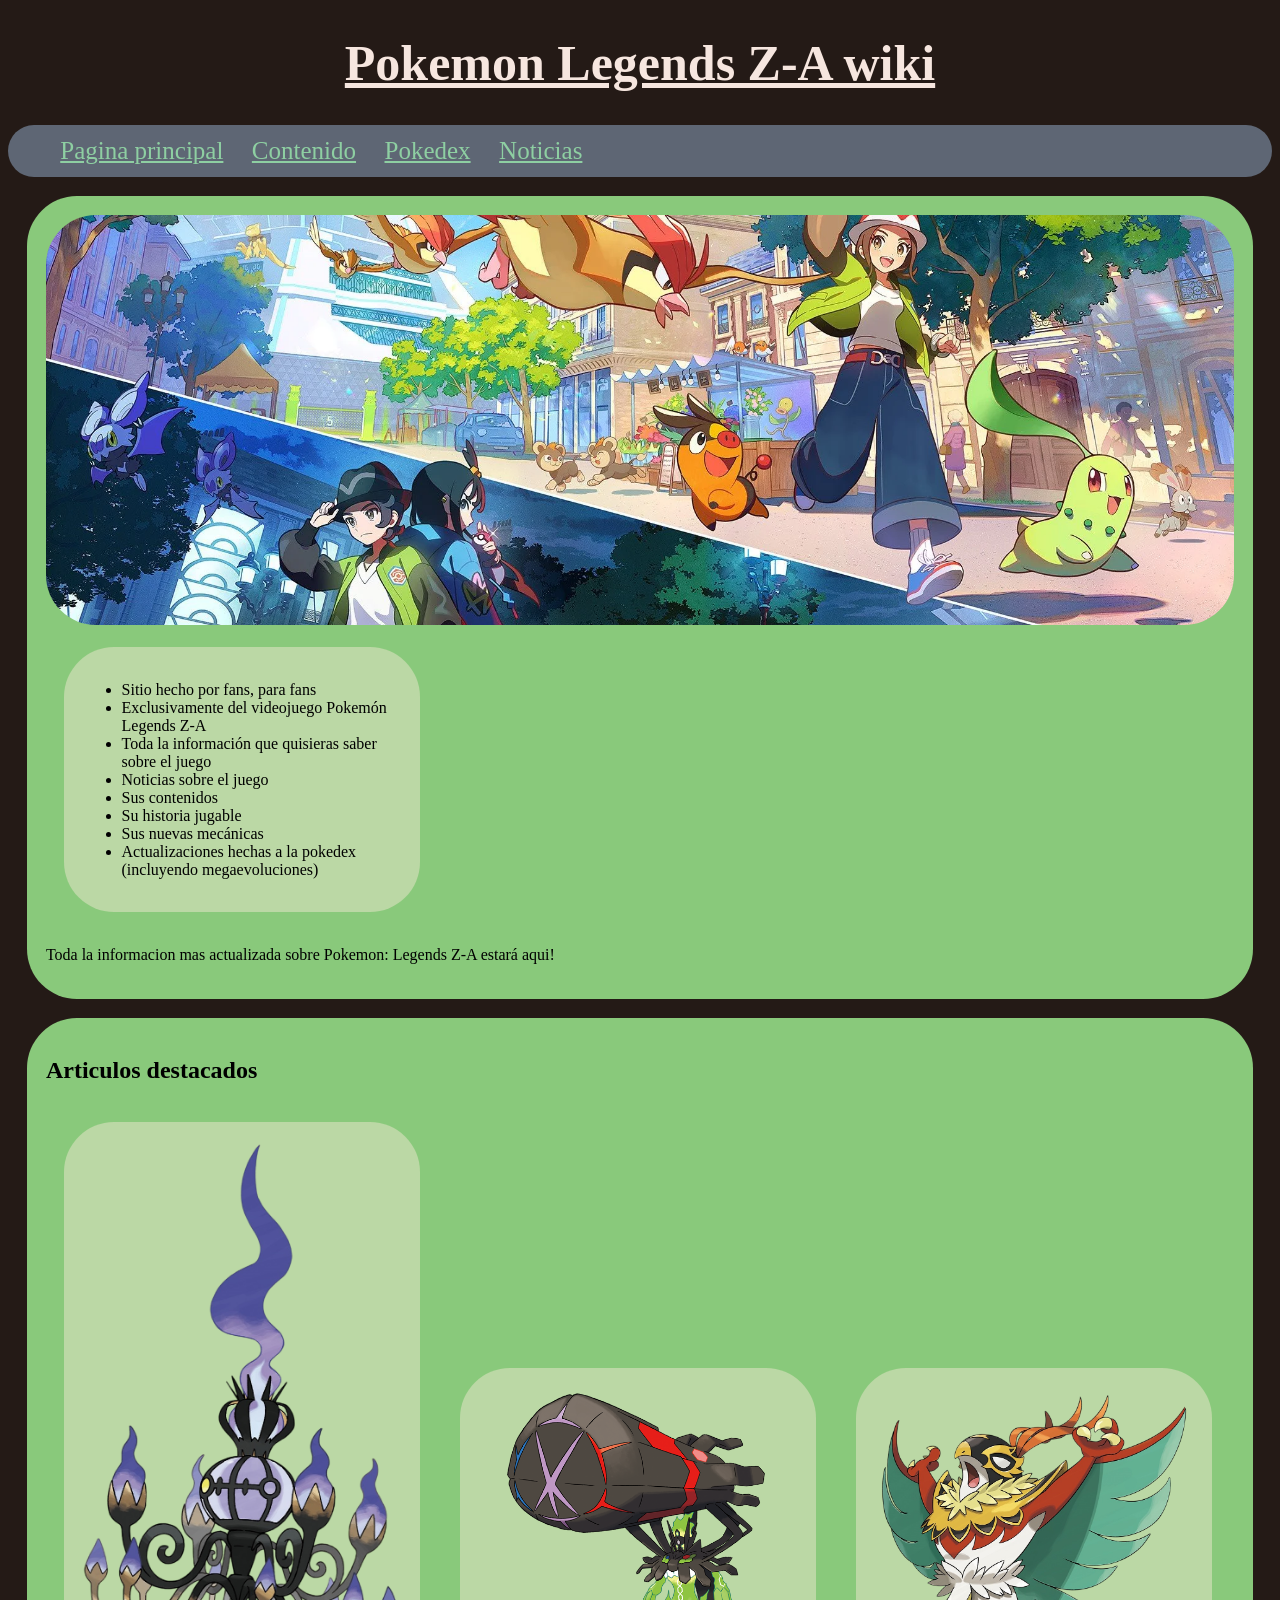
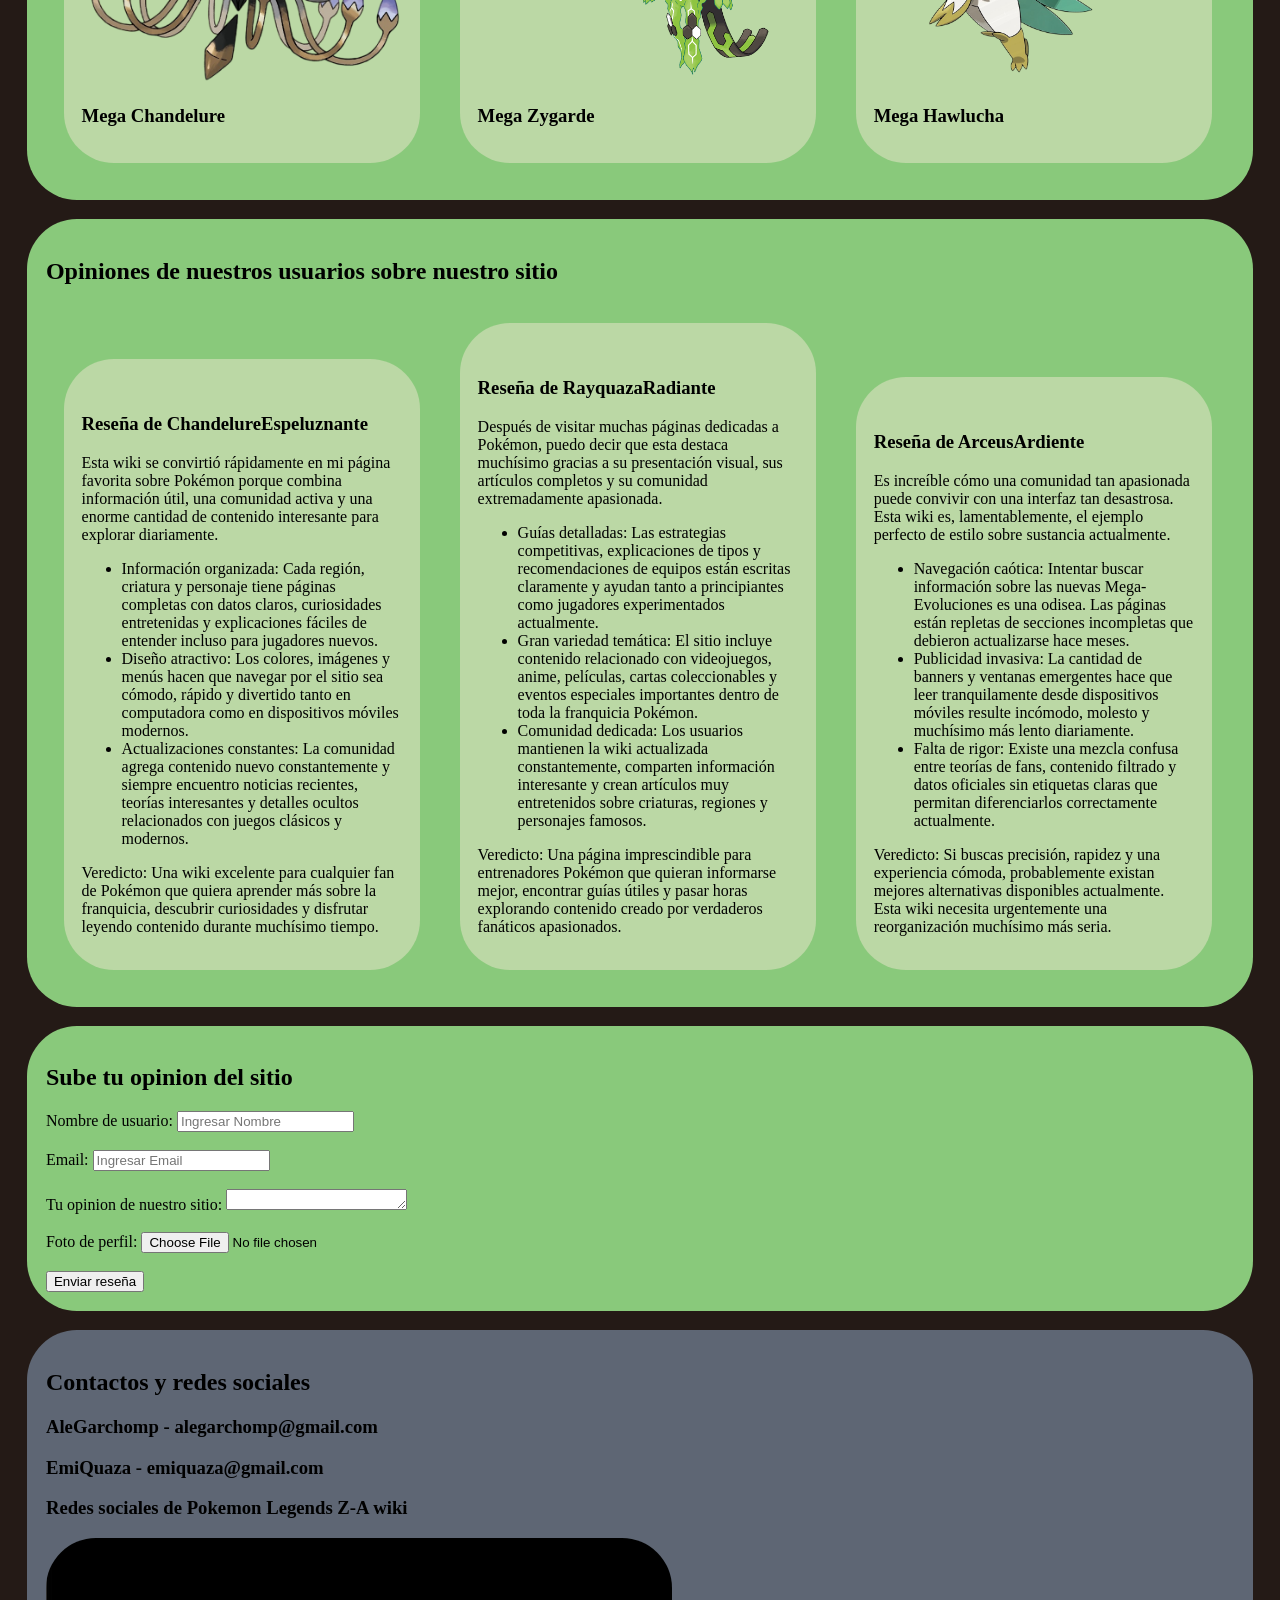
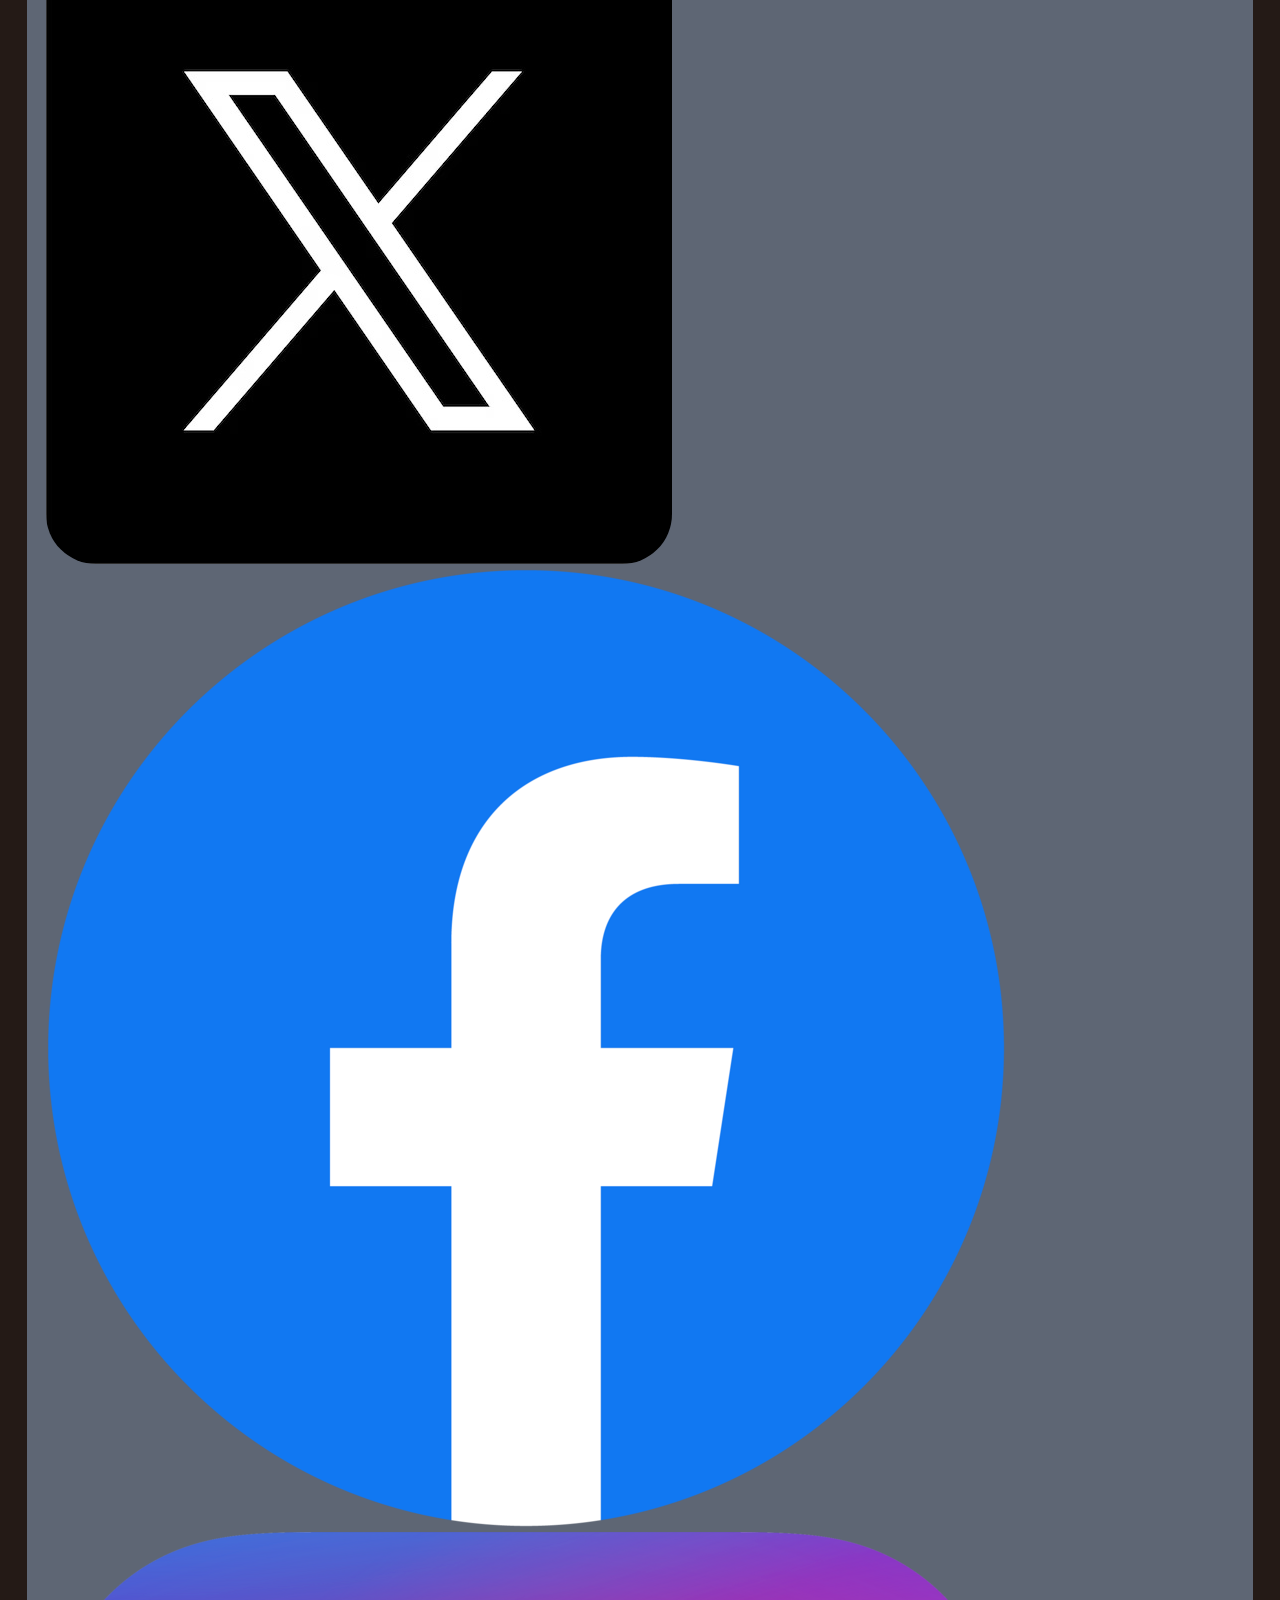
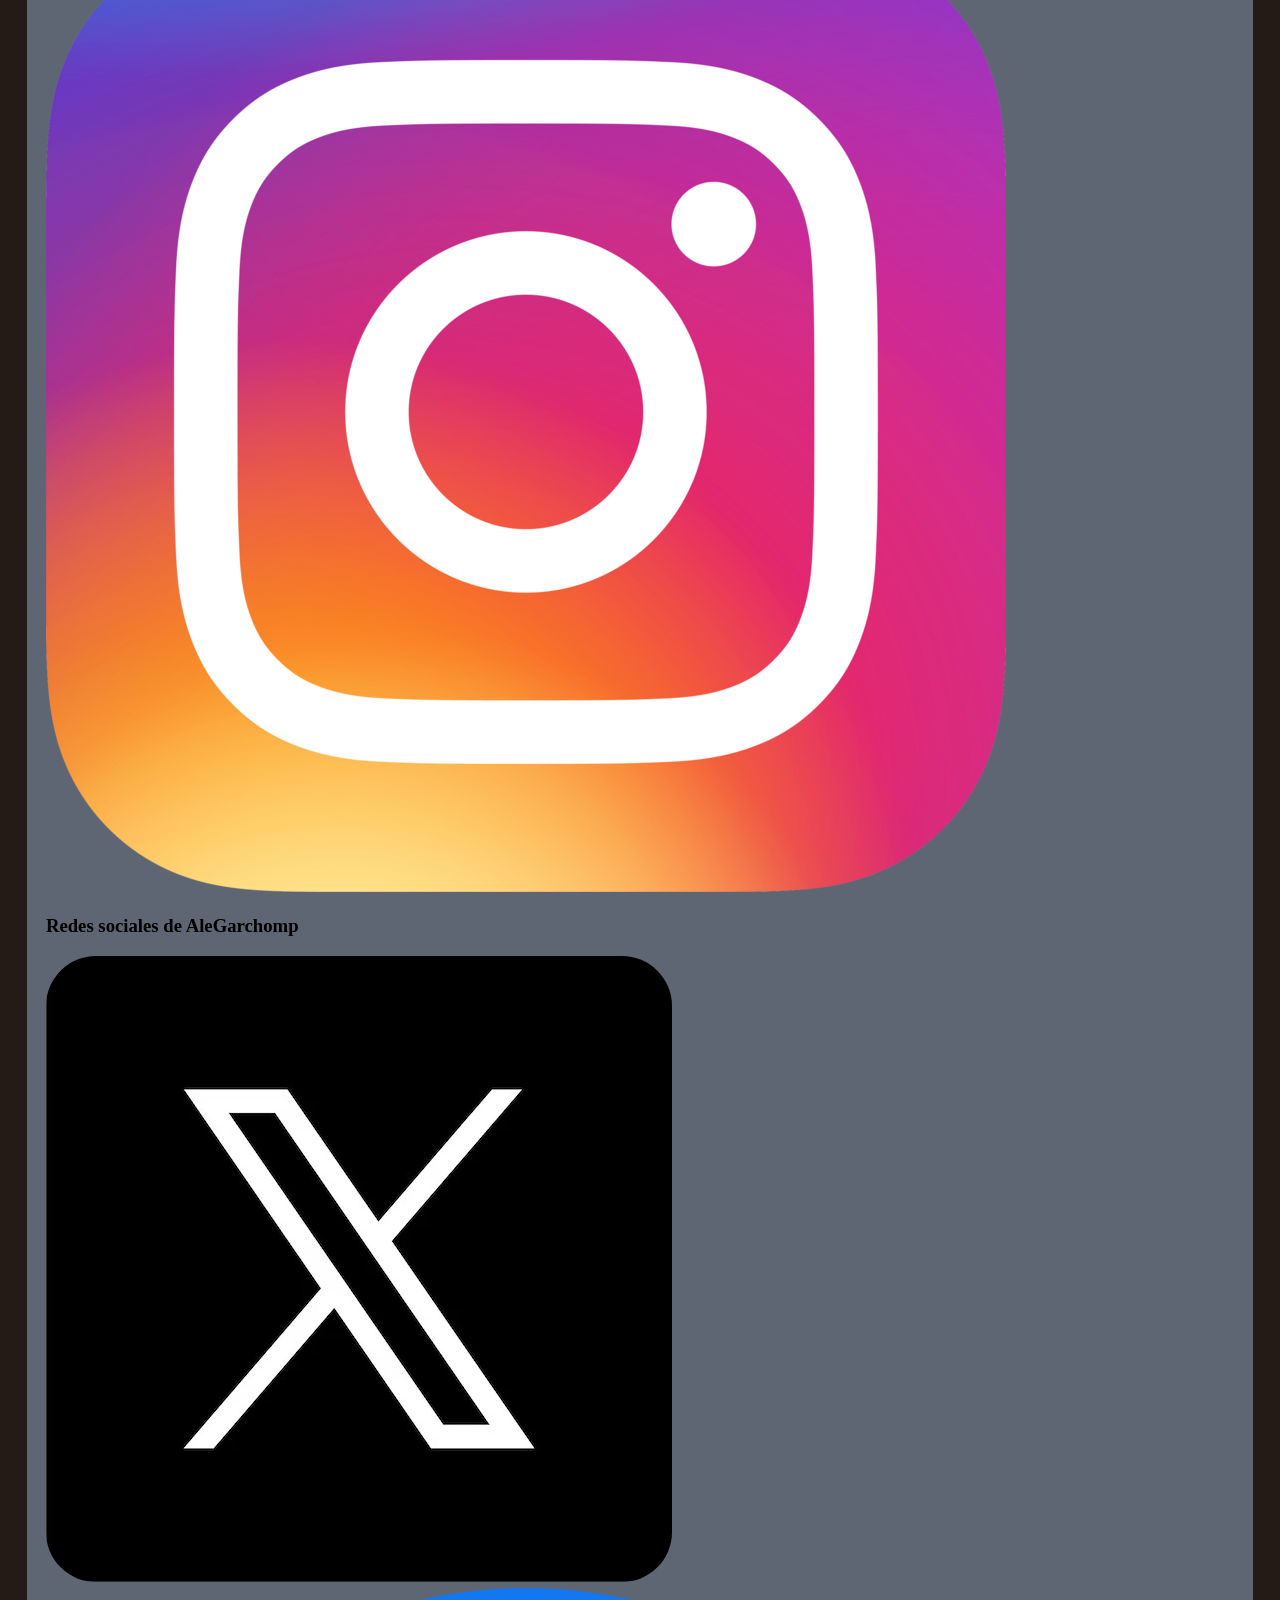
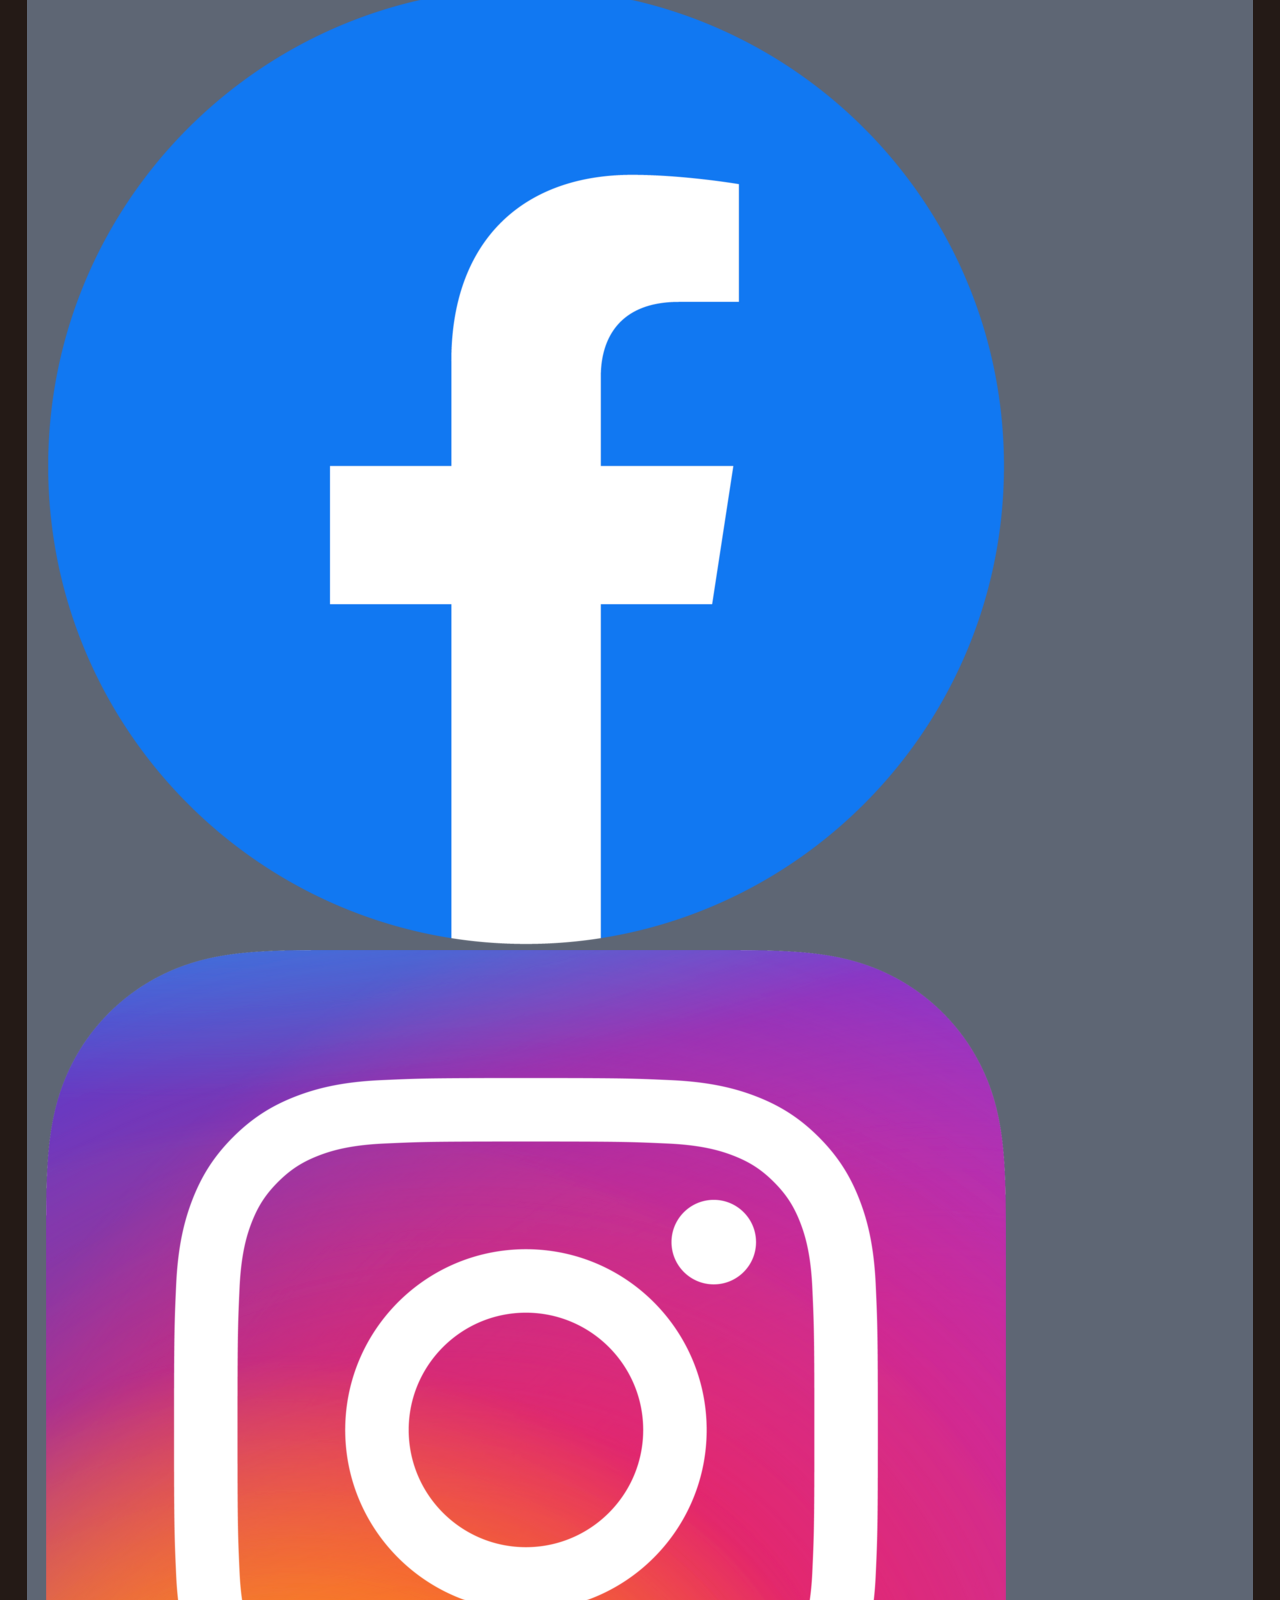
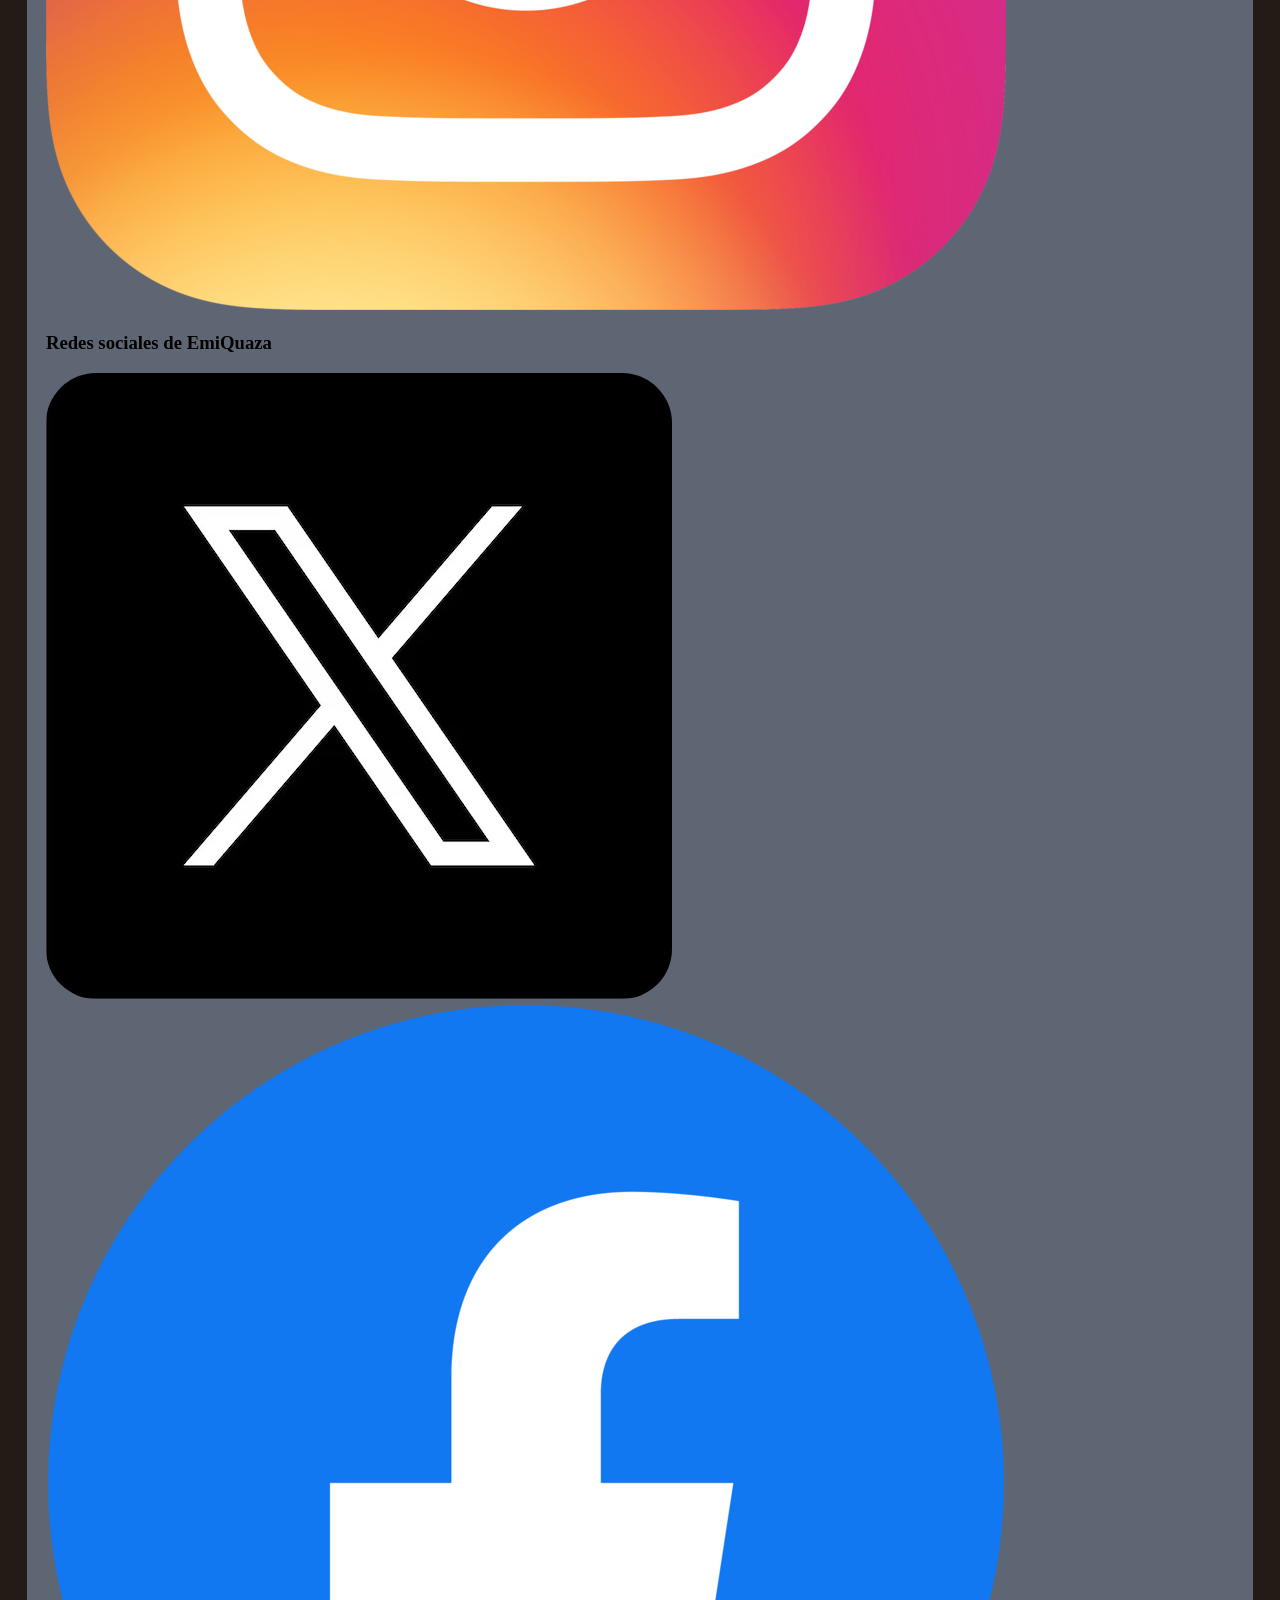
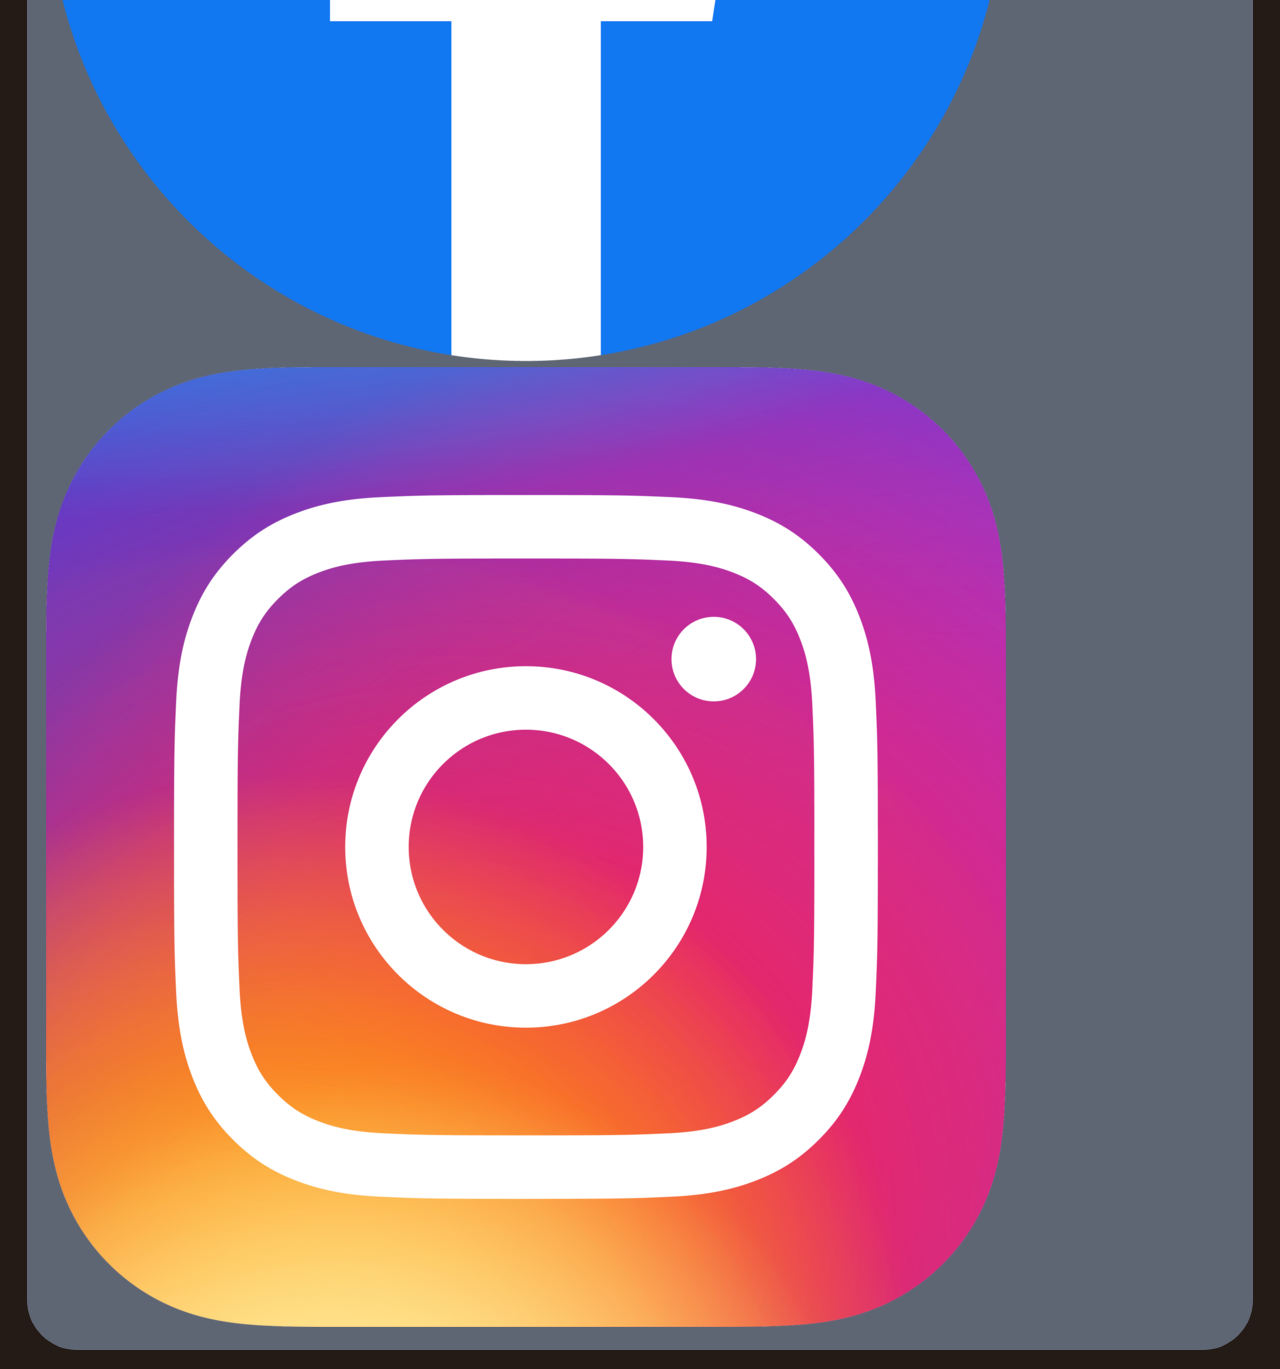
==== index.html @ 875af30a "Update index.html" ====
<!DOCTYPE html>
<html lang="en">
<head>
    <meta charset="UTF-8">
    <meta name="viewport" content="width=device-width, initial-scale=1.0">
    <link rel="stylesheet" href="style.css">
    <title>Pokemon Legends Z-A wiki</title>
</head>
<body>
    <header>
        <h1>Pokemon Legends Z-A wiki</h1>
        <nav>
            <ul>
                <li><a href="index.html">Pagina principal</a></li>
                <li><a href="contenido.html">Contenido</a></li>
                <li><a href="">Pokedex</a></li>
                <li><a href="">Noticias</a></li>
            </ul>
        </nav>
    </header>
    <main>
        <section>
            <img src="Imagenes/Portada.png" alt="Imagen promocional del juego">
            <div>
                <ul>
                    <li>Sitio hecho por fans, para fans</li>
                    <li>Exclusivamente del videojuego Pokemón Legends Z-A</li>
                    <li>Toda la información que quisieras saber sobre el juego</li>
                    <li>Noticias sobre el juego</li>
                    <li>Sus contenidos</li>
                    <li>Su historia jugable</li>
                    <li>Sus nuevas mecánicas</li>
                    <li>Actualizaciones hechas a la pokedex (incluyendo megaevoluciones)</li>
                </ul>
            </div>
            <p>Toda la informacion mas actualizada sobre Pokemon: Legends Z-A estará aqui!</p>
        </section>
        <section>
            <h2>Articulos destacados</h2>
            <div>
                <img src="Imagenes/MegaChandelure.png" alt="Un render oficial de Mega Chandelure">
                <h3>Mega Chandelure</h3>
            </div>
            <div>
                <img src="Imagenes/MegaZygarde.png" alt="Un render oficial de Mega Zygarde">
                <h3>Mega Zygarde</h3>
            </div>
            <div>
                <img src="Imagenes/MegaHawlucha.png" alt="Un render oficial de Mega Hawlucha">
                <h3>Mega Hawlucha</h3>
            </div>
        </section>
        <section>
    <h2>Opiniones de nuestros usuarios sobre nuestro sitio</h2>

    <div class="ReseñaPositiva">
        <img src="" alt="">
        <h3>Reseña de ChandelureEspeluznante</h3>

        <p>Esta wiki se convirtió rápidamente en mi página favorita sobre Pokémon porque combina información útil, una comunidad activa y una enorme cantidad de contenido interesante para explorar diariamente.</p>

        <ul>
            <li>Información organizada: Cada región, criatura y personaje tiene páginas completas con datos claros, curiosidades entretenidas y explicaciones fáciles de entender incluso para jugadores nuevos.</li>

            <li>Diseño atractivo: Los colores, imágenes y menús hacen que navegar por el sitio sea cómodo, rápido y divertido tanto en computadora como en dispositivos móviles modernos.</li>

            <li>Actualizaciones constantes: La comunidad agrega contenido nuevo constantemente y siempre encuentro noticias recientes, teorías interesantes y detalles ocultos relacionados con juegos clásicos y modernos.</li>
        </ul>

        <p>Veredicto: Una wiki excelente para cualquier fan de Pokémon que quiera aprender más sobre la franquicia, descubrir curiosidades y disfrutar leyendo contenido durante muchísimo tiempo.</p>
    </div>

    <div class="ReseñaPositiva">
        <img src="" alt="">
        <h3>Reseña de RayquazaRadiante</h3>

        <p>Después de visitar muchas páginas dedicadas a Pokémon, puedo decir que esta destaca muchísimo gracias a su presentación visual, sus artículos completos y su comunidad extremadamente apasionada.</p>

        <ul>
            <li>Guías detalladas: Las estrategias competitivas, explicaciones de tipos y recomendaciones de equipos están escritas claramente y ayudan tanto a principiantes como jugadores experimentados actualmente.</li>

            <li>Gran variedad temática: El sitio incluye contenido relacionado con videojuegos, anime, películas, cartas coleccionables y eventos especiales importantes dentro de toda la franquicia Pokémon.</li>

            <li>Comunidad dedicada: Los usuarios mantienen la wiki actualizada constantemente, comparten información interesante y crean artículos muy entretenidos sobre criaturas, regiones y personajes famosos.</li>
        </ul>

        <p>Veredicto: Una página imprescindible para entrenadores Pokémon que quieran informarse mejor, encontrar guías útiles y pasar horas explorando contenido creado por verdaderos fanáticos apasionados.</p>
    </div>

    <div class="ReseñaNegativa">
        <img src="" alt="">
        <h3>Reseña de ArceusArdiente</h3>

        <p>Es increíble cómo una comunidad tan apasionada puede convivir con una interfaz tan desastrosa. Esta wiki es, lamentablemente, el ejemplo perfecto de estilo sobre sustancia actualmente.</p>

        <ul>
            <li>Navegación caótica: Intentar buscar información sobre las nuevas Mega-Evoluciones es una odisea. Las páginas están repletas de secciones incompletas que debieron actualizarse hace meses.</li>

            <li>Publicidad invasiva: La cantidad de banners y ventanas emergentes hace que leer tranquilamente desde dispositivos móviles resulte incómodo, molesto y muchísimo más lento diariamente.</li>

            <li>Falta de rigor: Existe una mezcla confusa entre teorías de fans, contenido filtrado y datos oficiales sin etiquetas claras que permitan diferenciarlos correctamente actualmente.</li>
        </ul>

        <p>Veredicto: Si buscas precisión, rapidez y una experiencia cómoda, probablemente existan mejores alternativas disponibles actualmente. Esta wiki necesita urgentemente una reorganización muchísimo más seria.</p>
    </div>
</section>
        </section>
        <section>
            <h2>Sube tu opinion del sitio</h2>
            <form method="post" action="index.html">
            Nombre de usuario: <input type="text" name="nombreusuario" placeholder="Ingresar Nombre"/>
            <br>
            <br>
            Email: <input type="text" name="email" placeholder="Ingresar Email"/>
            <br>
            <br>
            Tu opinion de nuestro sitio: 
            <textarea name="descripcion" rows="1" cols="20"></textarea>
            <br>
            <br>
            Foto de perfil: <input type="file" name="myFile">
            <br>
            <br>
            <input type="submit" value="Enviar reseña">
            </form>
        </section>
    </main>
    <footer>
        <h2>Contactos y redes sociales</h2>
        <h3>AleGarchomp - alegarchomp@gmail.com</h3>
        <h3>EmiQuaza - emiquaza@gmail.com</h3>

        <h3>Redes sociales de Pokemon Legends Z-A wiki</h3>
        <a href=""><img src="Imagenes/X.jpg"></a>
        <a href=""><img src="Imagenes/Facebook.png"></a>
        <a href=""><img src="Imagenes/Instagram.png"></a>
        <h3>Redes sociales de AleGarchomp</h3>
        <a href=""><img src="Imagenes/X.jpg"></a>
        <a href=""><img src="Imagenes/Facebook.png"></a>
        <a href=""><img src="Imagenes/Instagram.png"></a>
        <h3>Redes sociales de EmiQuaza</h3>
        <a href=""><img src="Imagenes/X.jpg"></a>
        <a href=""><img src="Imagenes/Facebook.png"></a>
        <a href=""><img src="Imagenes/Instagram.png"></a>
    </footer>
</body>
</html>
---- style.css ----
body
{
    background-color: #241a16;
}
section
{
    background-color: #89c97b;
    border-radius: 50px;
    margin: 1.5%;
    padding: 1.5%;
    clear:both;
}
img
{
    border-radius: 50px;
}
main section img
{
    width: 100%;
}
main section div
{
    background-color: #bbd8a5;
    border-radius: 50px;
    margin: 1.5%;
    padding: 1.5%;
    display: inline-block;
    width:27%;
}

h1
{
    color: #f6e6df;
    font-size: 50px;
    text-align: center;
    text-decoration: underline;
}
header nav ul li
{
    display: inline-block;
    margin: 1%;
}
header nav
{
    background-color: #5e6674;
    border-radius: 50px;
}
header nav ul li a
{
    color: #8ecfa2;
    font-size: 25px;
}
.ReseñaNegativa
{
    height:20%;
}
footer
{
    background-color: #5e6674;
    border-radius: 50px;
    margin: 1.5%;
    padding: 1.5%;
}
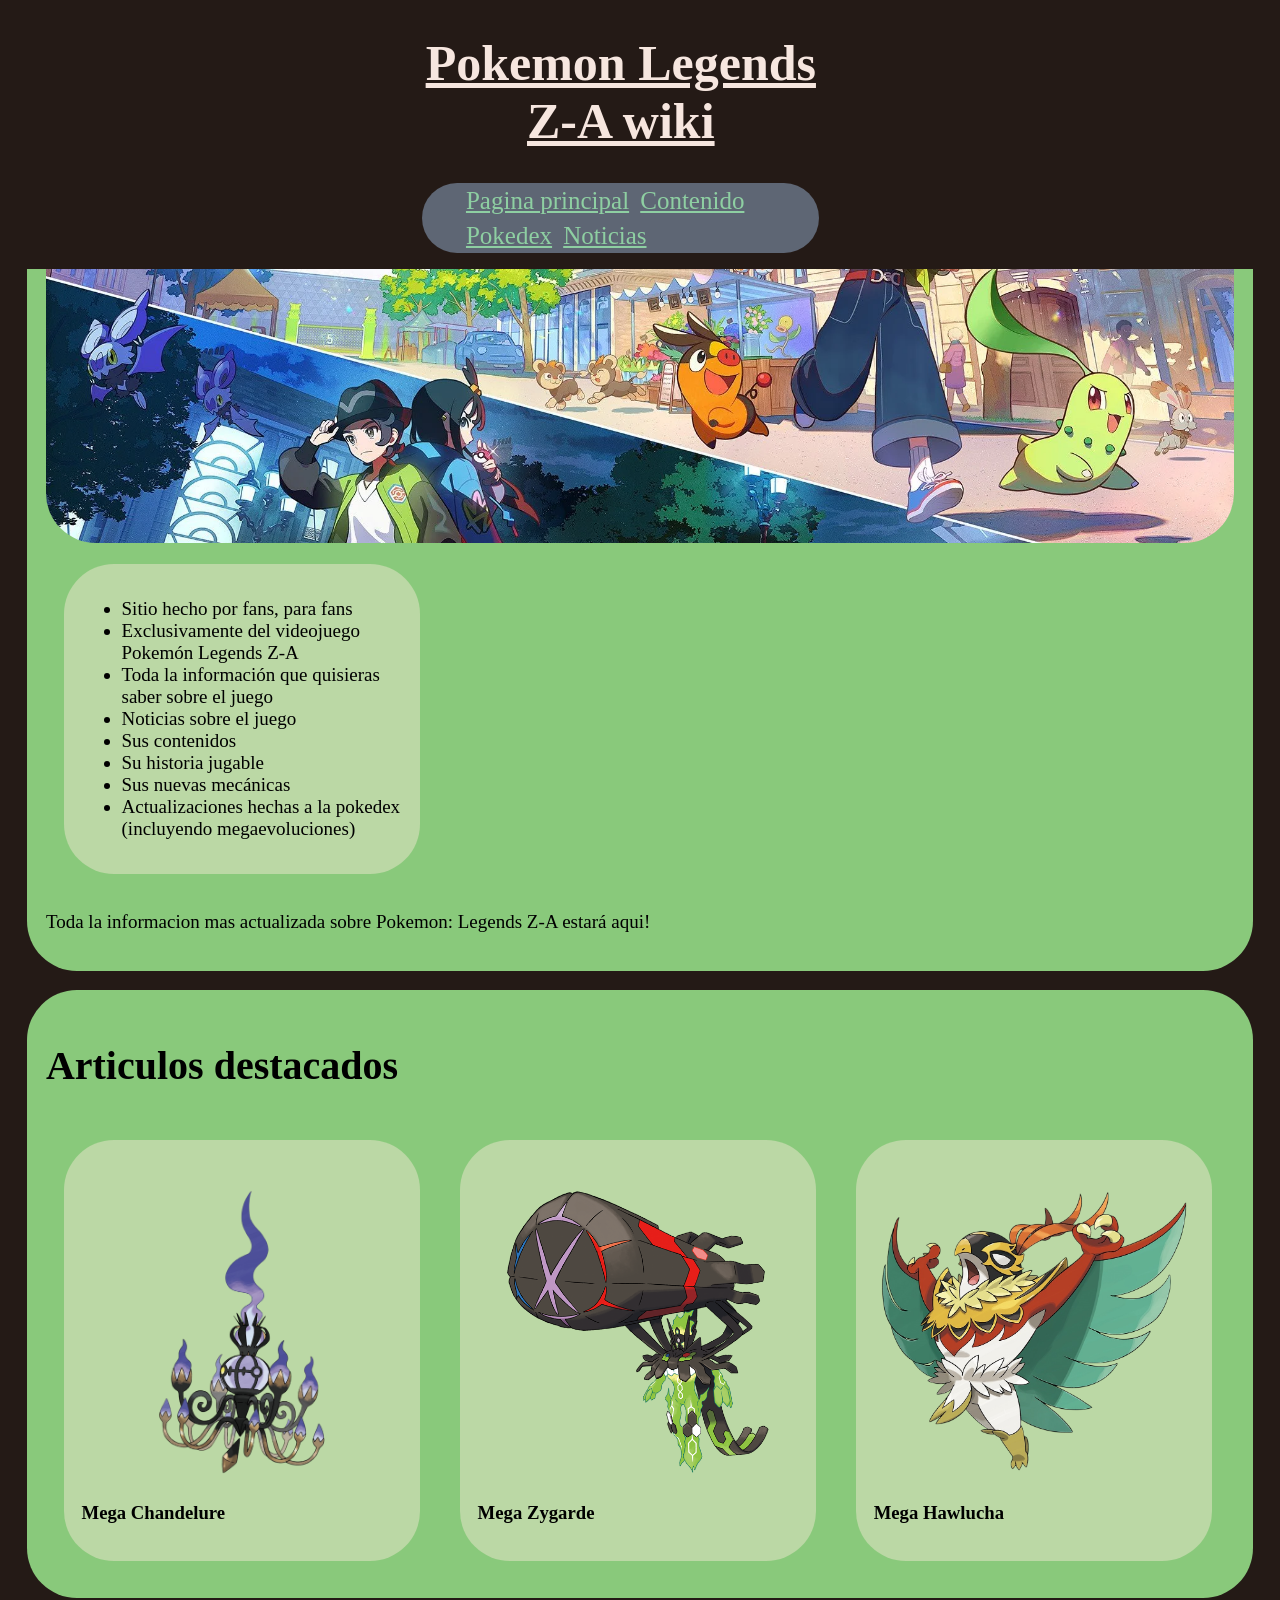
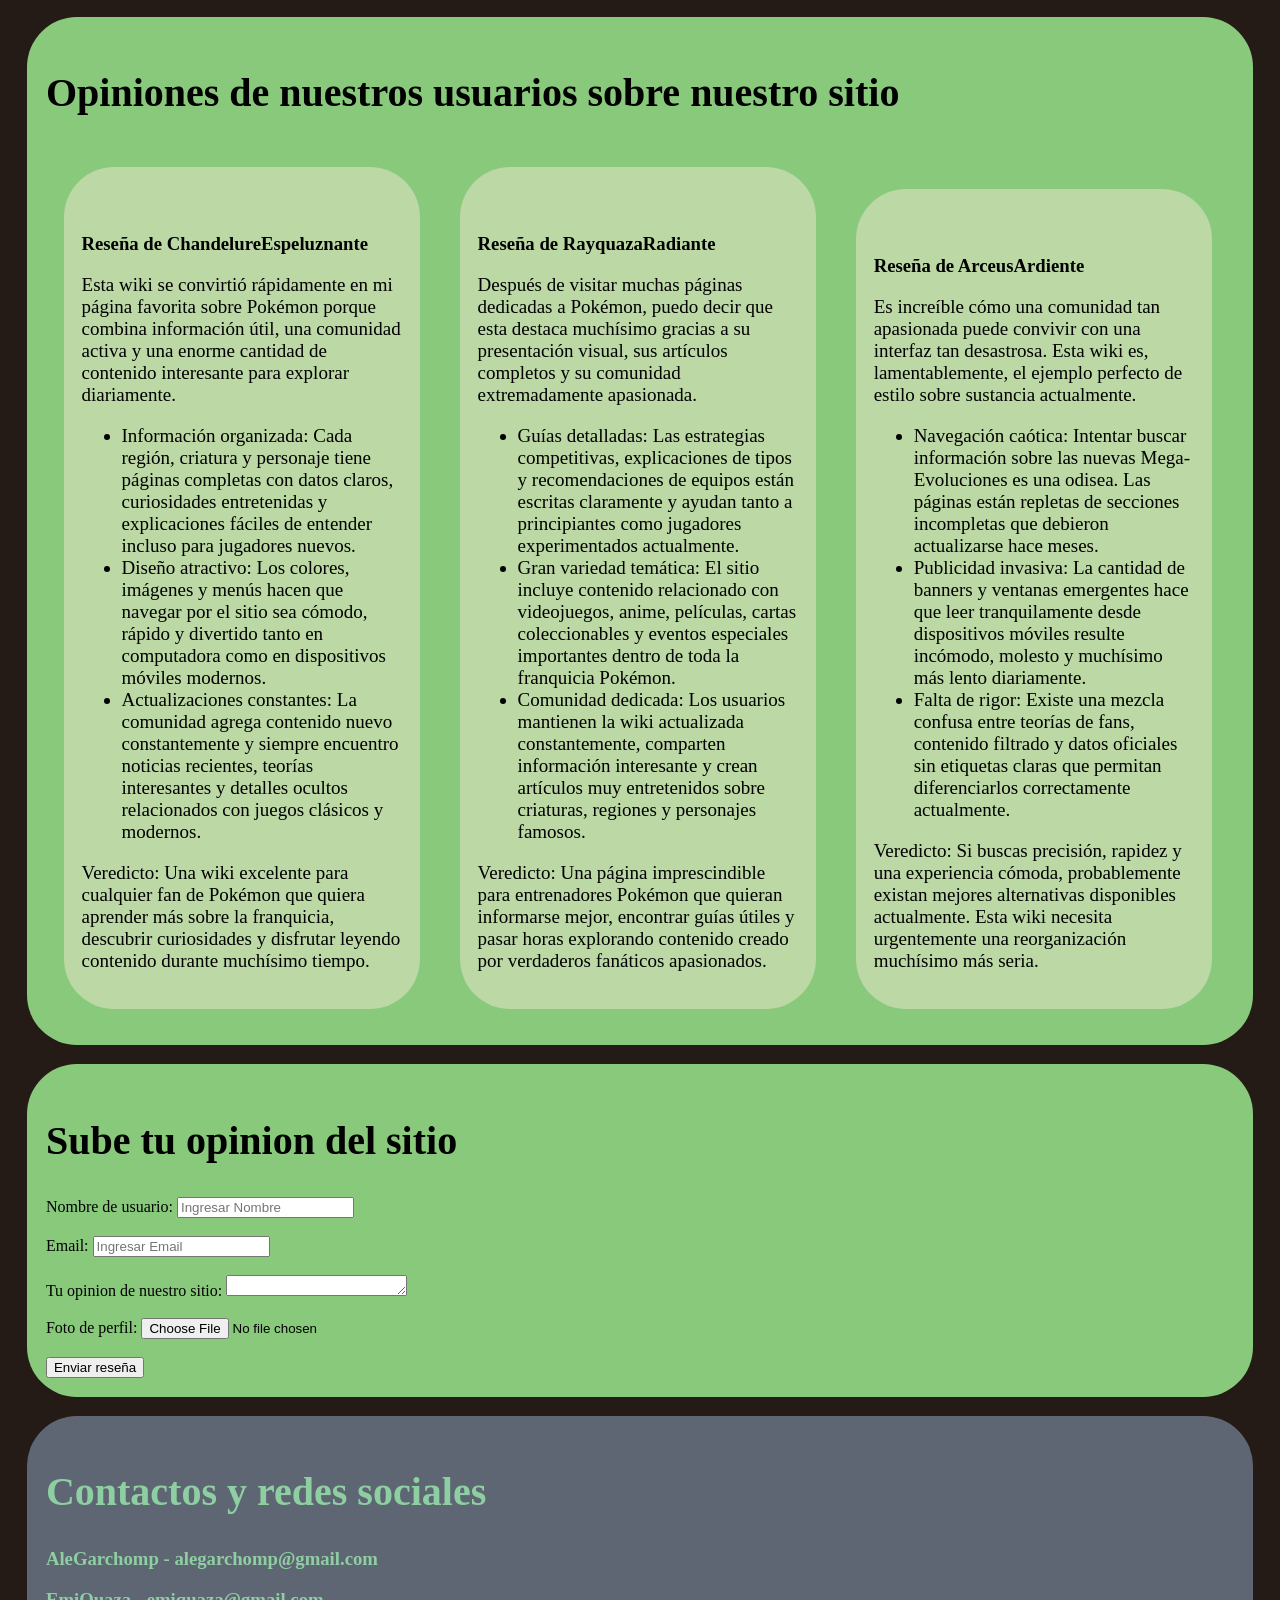
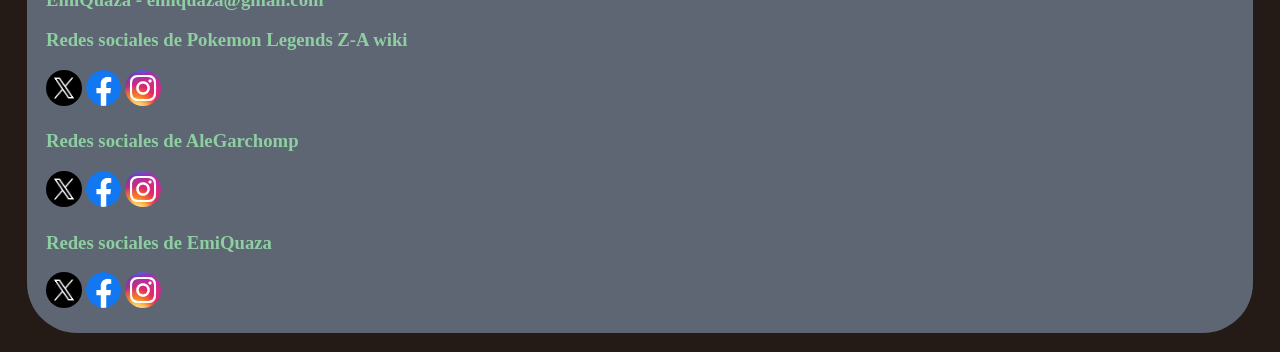
==== commit 3ed0ad3a: "Update Pokedex link in navigation" ====
--- a/index.html
+++ b/index.html
@@ -13,7 +13,7 @@
             <ul>
                 <li><a href="index.html">Pagina principal</a></li>
                 <li><a href="contenido.html">Contenido</a></li>
-                <li><a href="">Pokedex</a></li>
+                <li><a href="pokedex.html">Pokedex</a></li>
                 <li><a href="">Noticias</a></li>
             </ul>
         </nav>
--- a/style.css
+++ b/style.css
@@ -35,6 +35,12 @@
     text-align: center;
     text-decoration: underline;
 }
+h2
+{
+    color: #000000;
+    font-size: 40px;
+    text-decoration: none;
+}
 header nav ul li
 {
     display: inline-block;
@@ -48,7 +54,18 @@
 header nav ul li a
 {
     color: #8ecfa2;
+}
+a
+{
     font-size: 25px;
+}
+li
+{
+    font-size: 19px;
+}
+p
+{
+    font-size: 19px;
 }
 .ReseñaNegativa
 {
@@ -61,3 +78,46 @@
     margin: 1.5%;
     padding: 1.5%;
 }
+footer img
+{
+    width:3%;
+    border-radius: 100px;
+}
+main section img
+{
+    width: 100%;
+    padding-top: 8%;
+}
+main section div
+{
+    background-color: #bbd8a5;
+    border-radius: 50px;
+    margin: 1.5%;
+    padding: 1.5%;
+    display: inline-block;
+    width:27%;
+}
+header{
+    position: fixed;
+    top: 0;
+    left: 0;
+    background-color: #241a16;
+    padding-right: 36%;
+    padding-left: 33%;
+}
+footer h2
+{
+    color: #8ecfa2;
+}
+footer h3
+{
+    color: #8ecfa2;
+}
+.Mecanicas
+{
+    clear:none;
+}
+.Mecanicas div
+{
+    width:50%;
+}
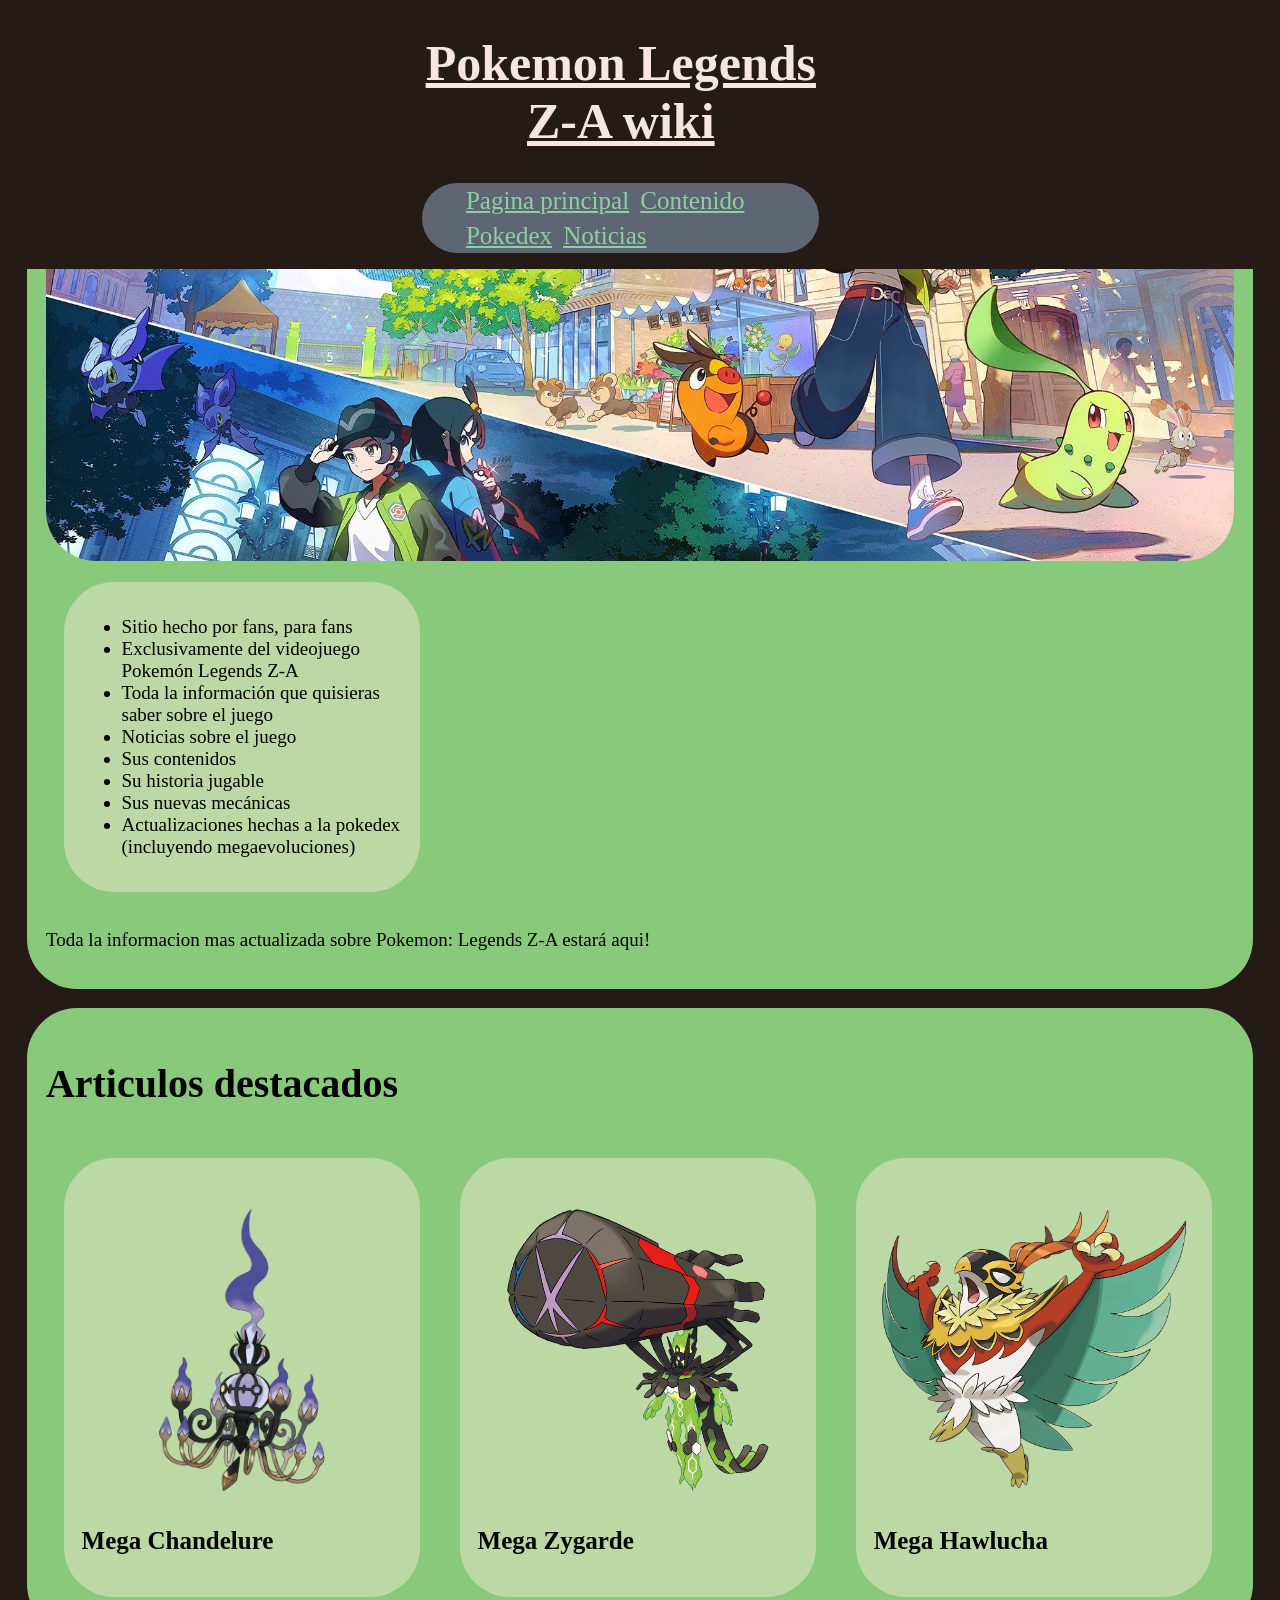
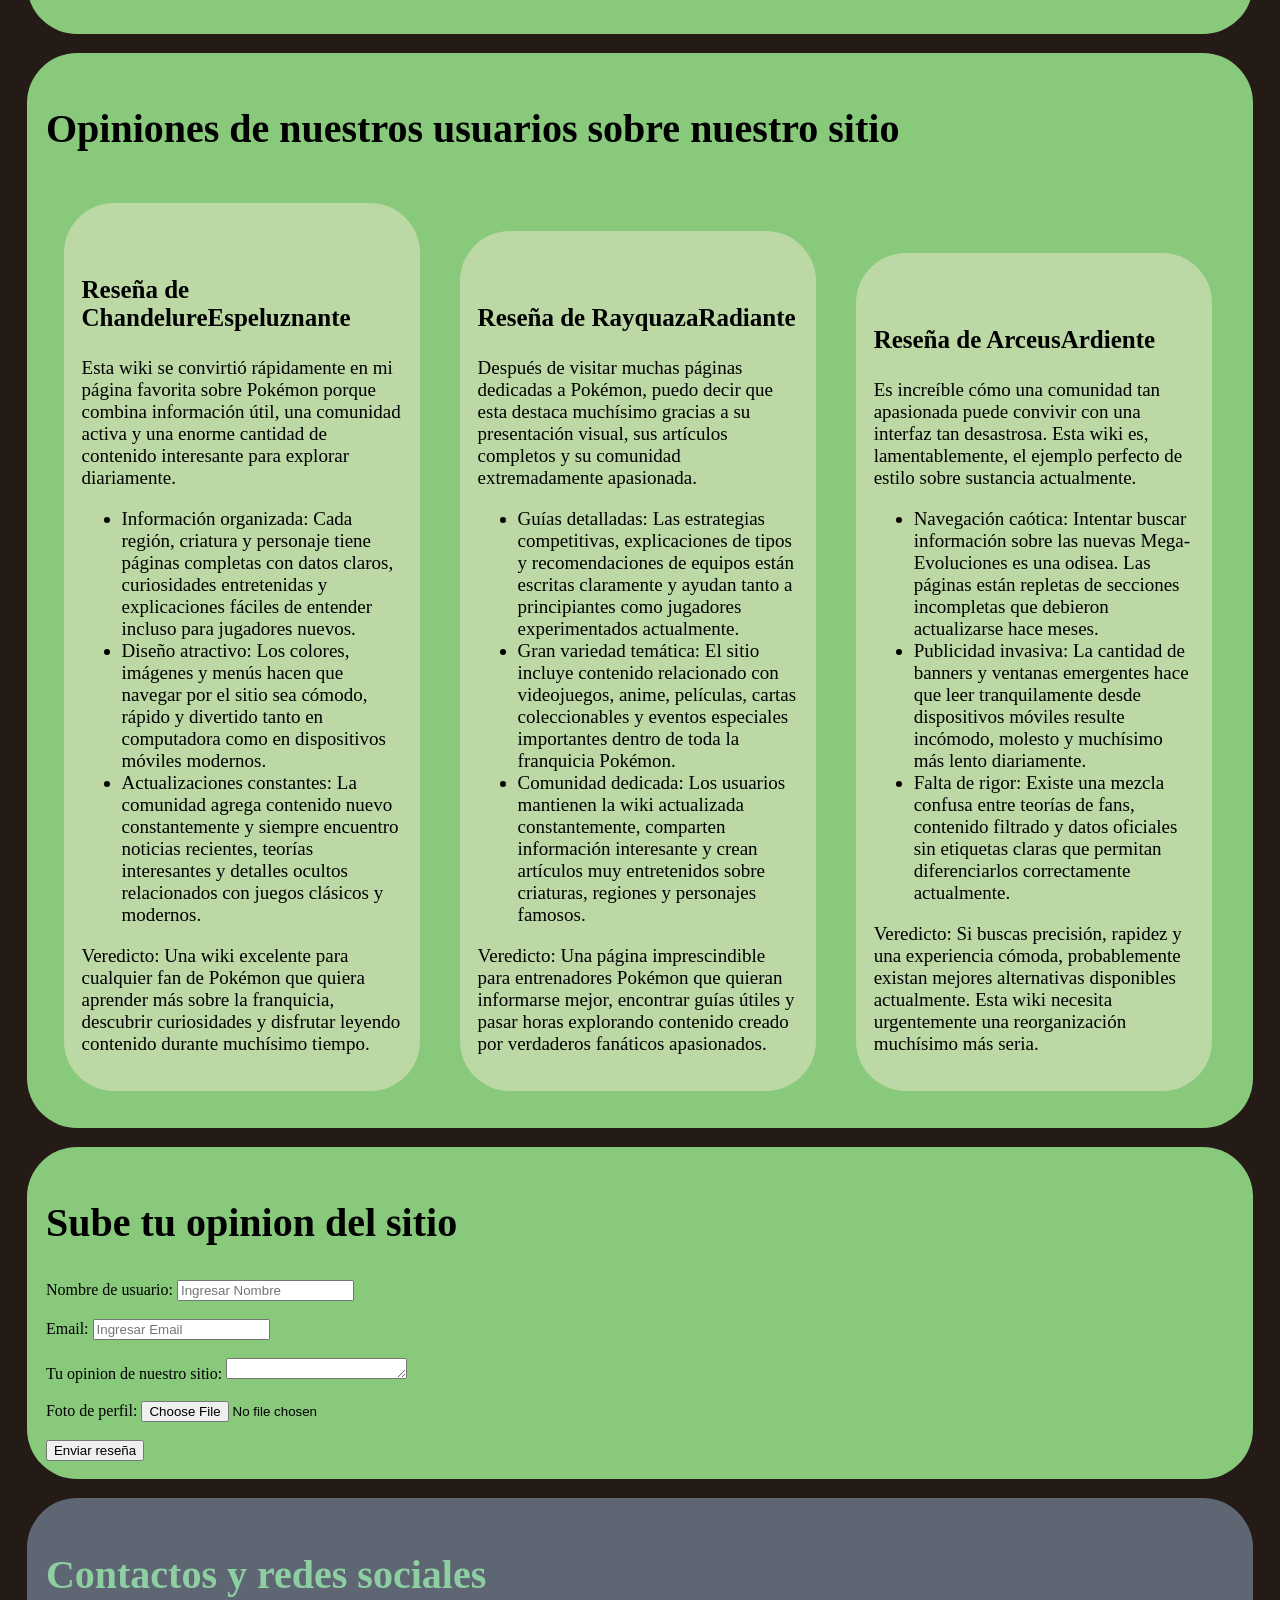
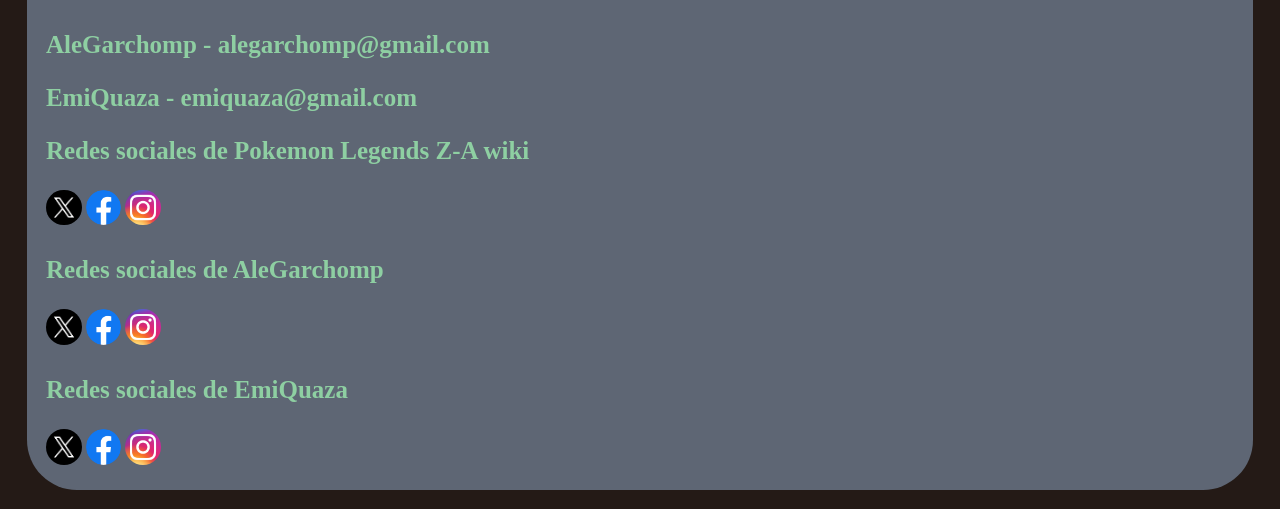
==== commit c52de3ea: "Add line break before promotional image" ====
--- a/index.html
+++ b/index.html
@@ -20,6 +20,7 @@
     </header>
     <main>
         <section>
+            <br>
             <img src="Imagenes/Portada.png" alt="Imagen promocional del juego">
             <div>
                 <ul>
--- a/style.css
+++ b/style.css
@@ -27,7 +27,6 @@
     display: inline-block;
     width:27%;
 }
-
 h1
 {
     color: #f6e6df;
@@ -39,6 +38,12 @@
 {
     color: #000000;
     font-size: 40px;
+    text-decoration: none;
+}
+h3
+{
+    color: #000000;
+    font-size: 25px;
     text-decoration: none;
 }
 header nav ul li
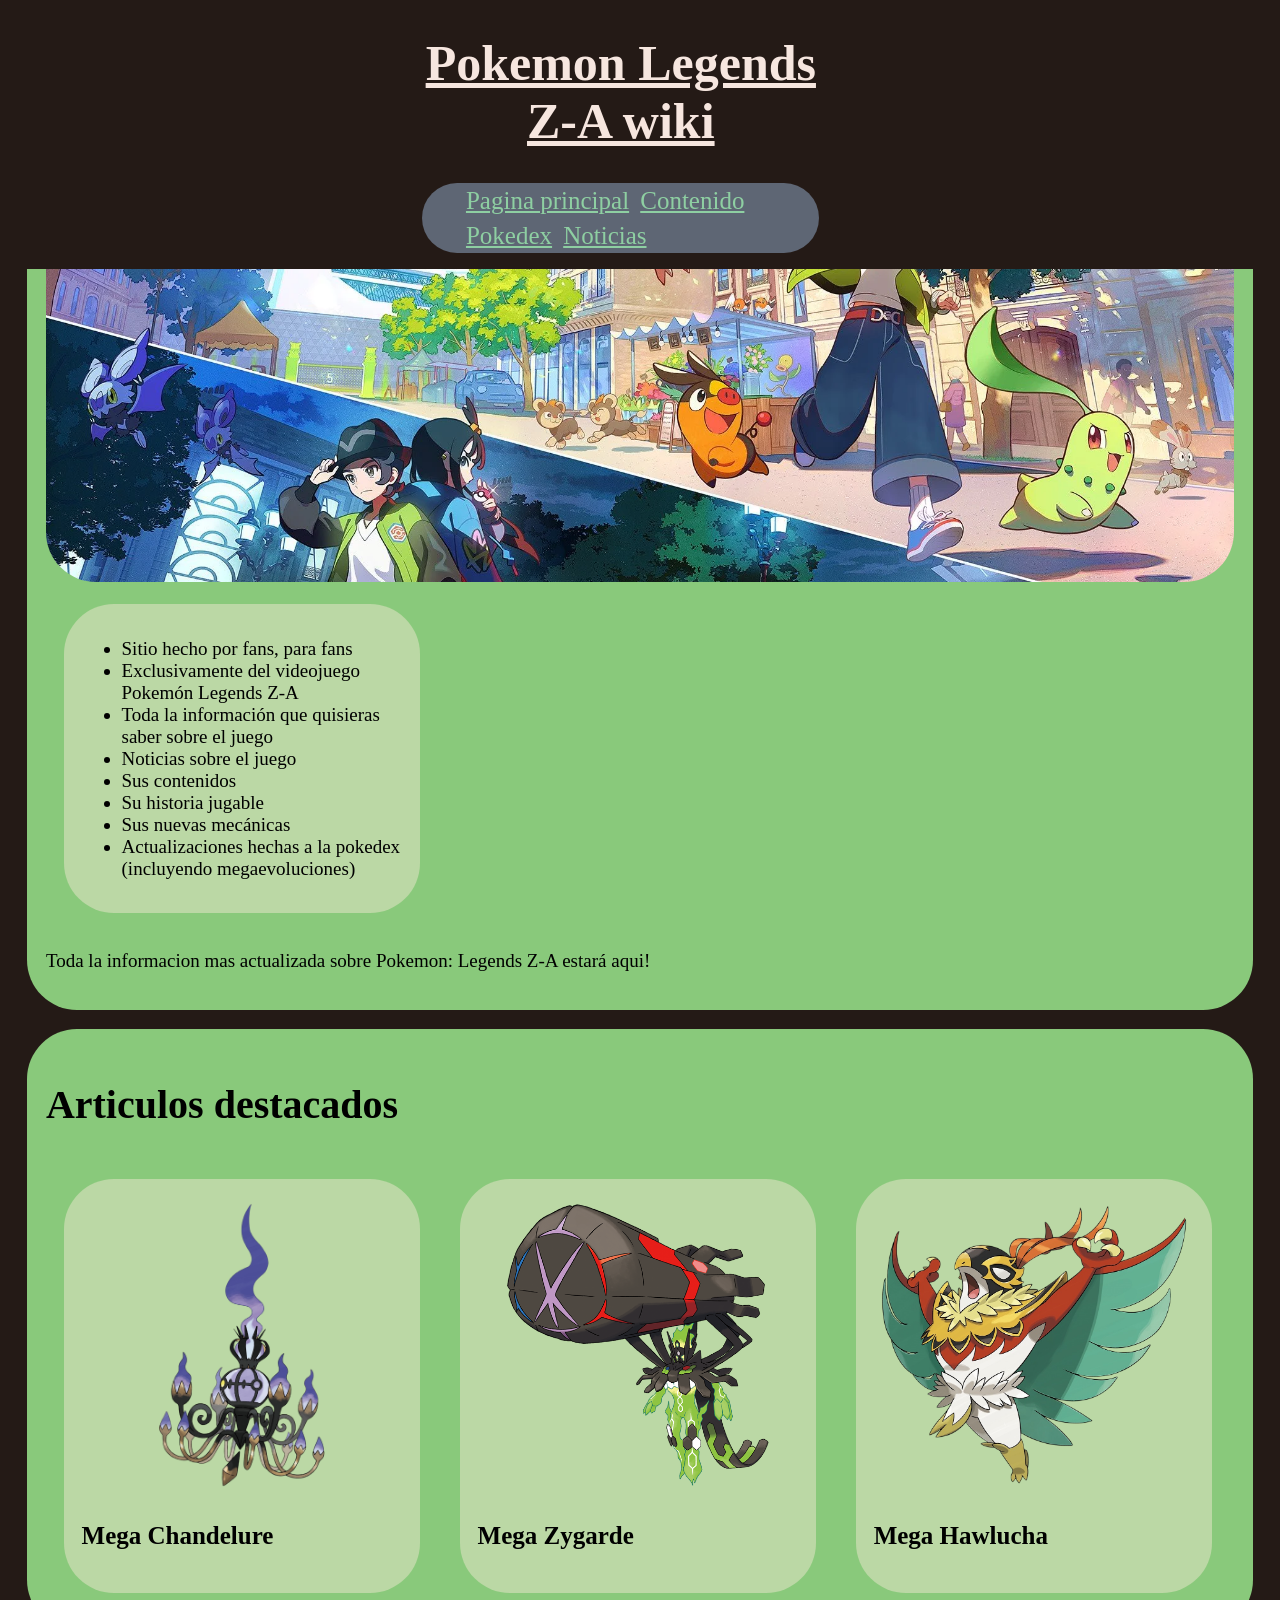
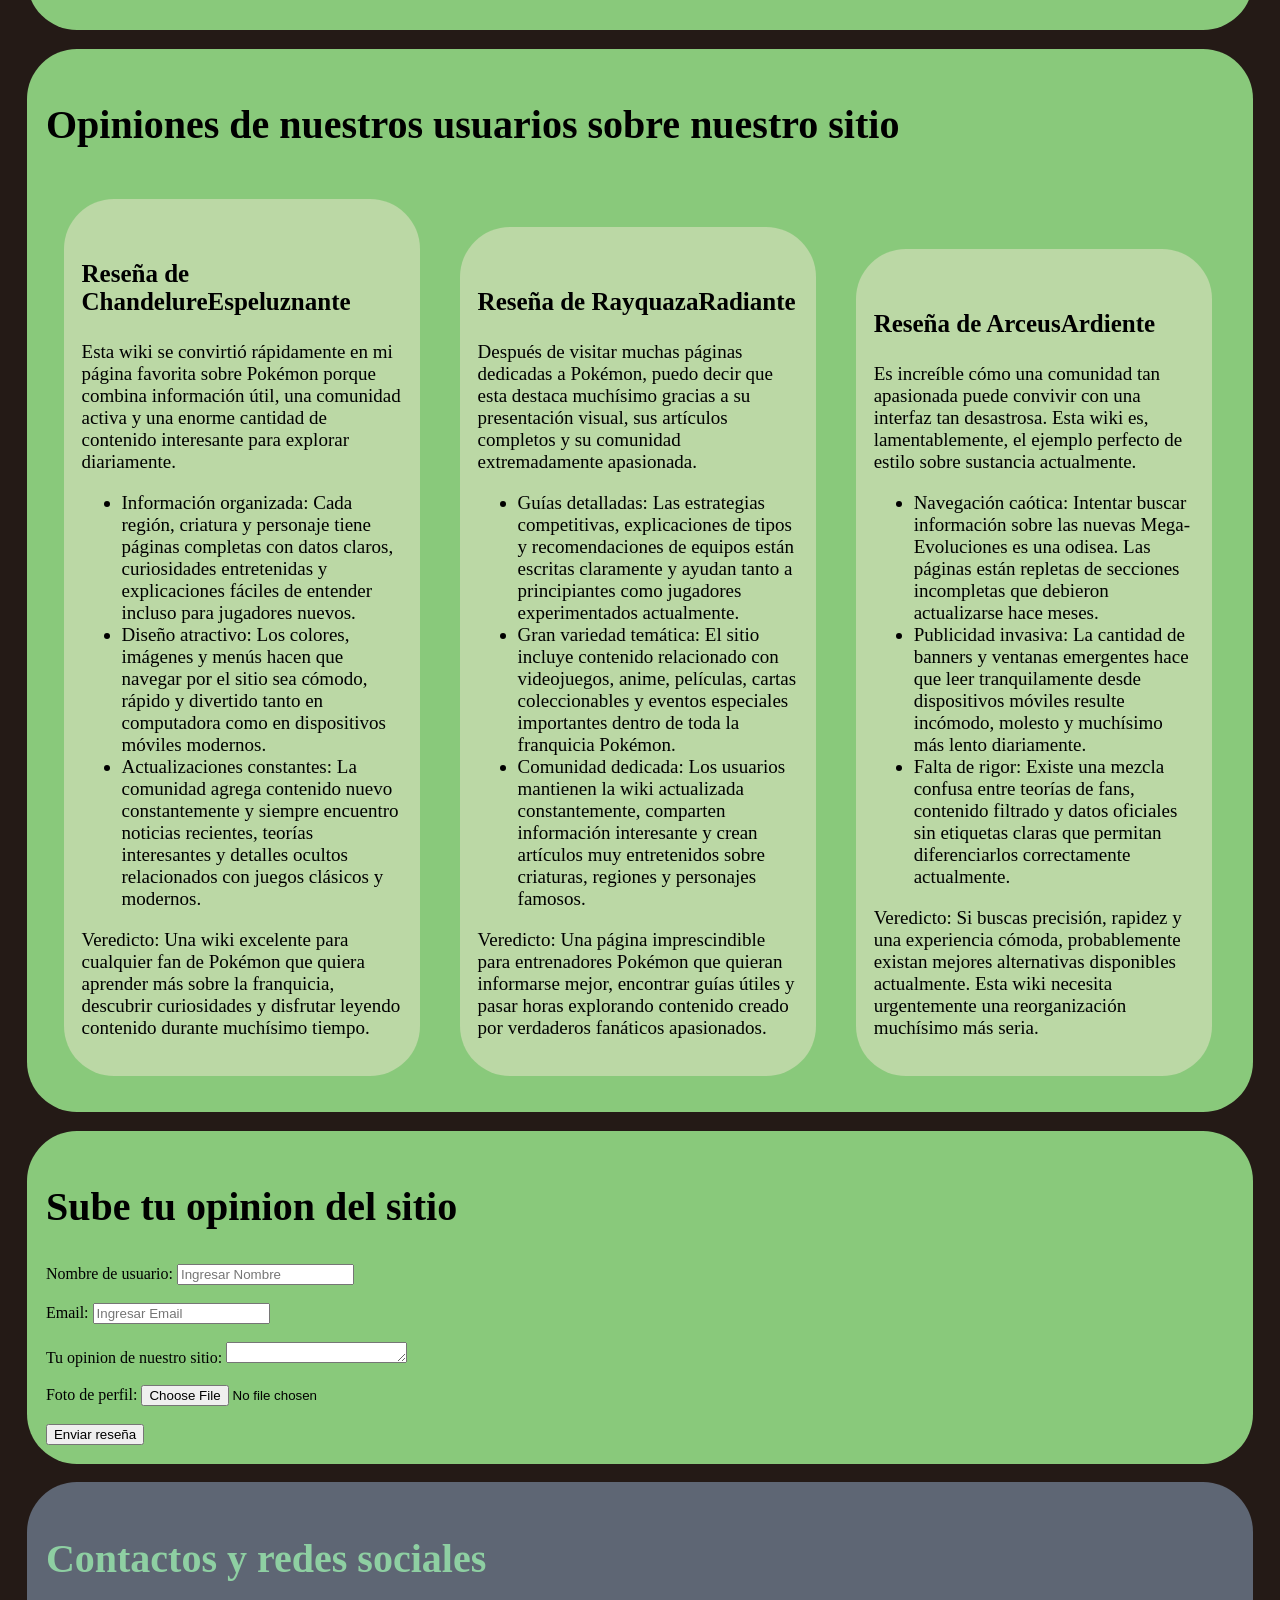
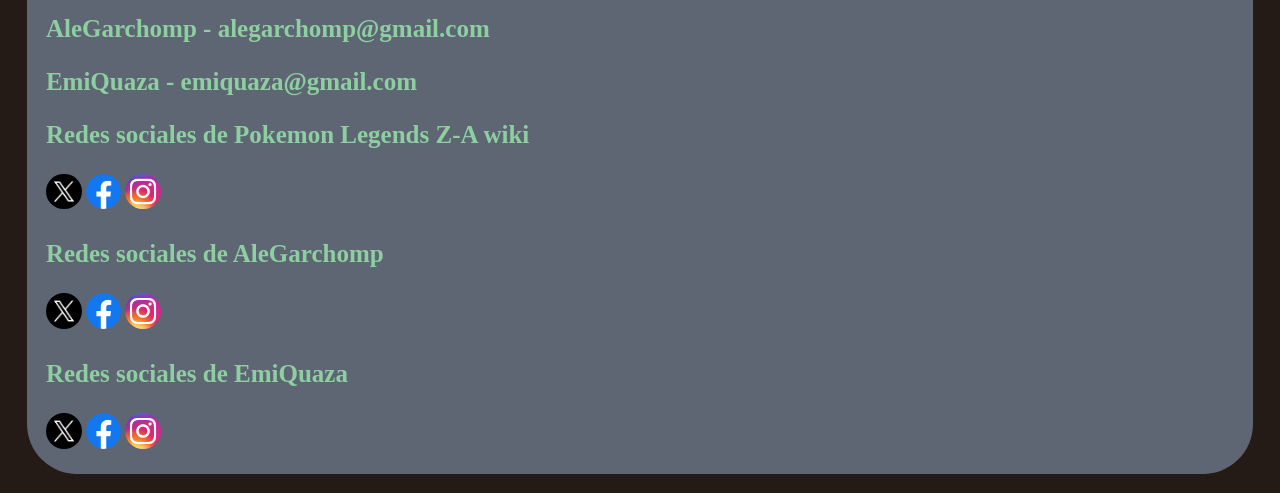
==== commit 6804b58c: "Remove line break in main section of index.html Removed unnecessary line break from the main section" ====
--- a/index.html
+++ b/index.html
@@ -20,7 +20,6 @@
     </header>
     <main>
         <section>
-            <br>
             <img src="Imagenes/Portada.png" alt="Imagen promocional del juego">
             <div>
                 <ul>
--- a/style.css
+++ b/style.css
@@ -91,7 +91,10 @@
 main section img
 {
     width: 100%;
-    padding-top: 8%;
+}
+main
+{
+    padding-top: 10%;
 }
 main section div
 {
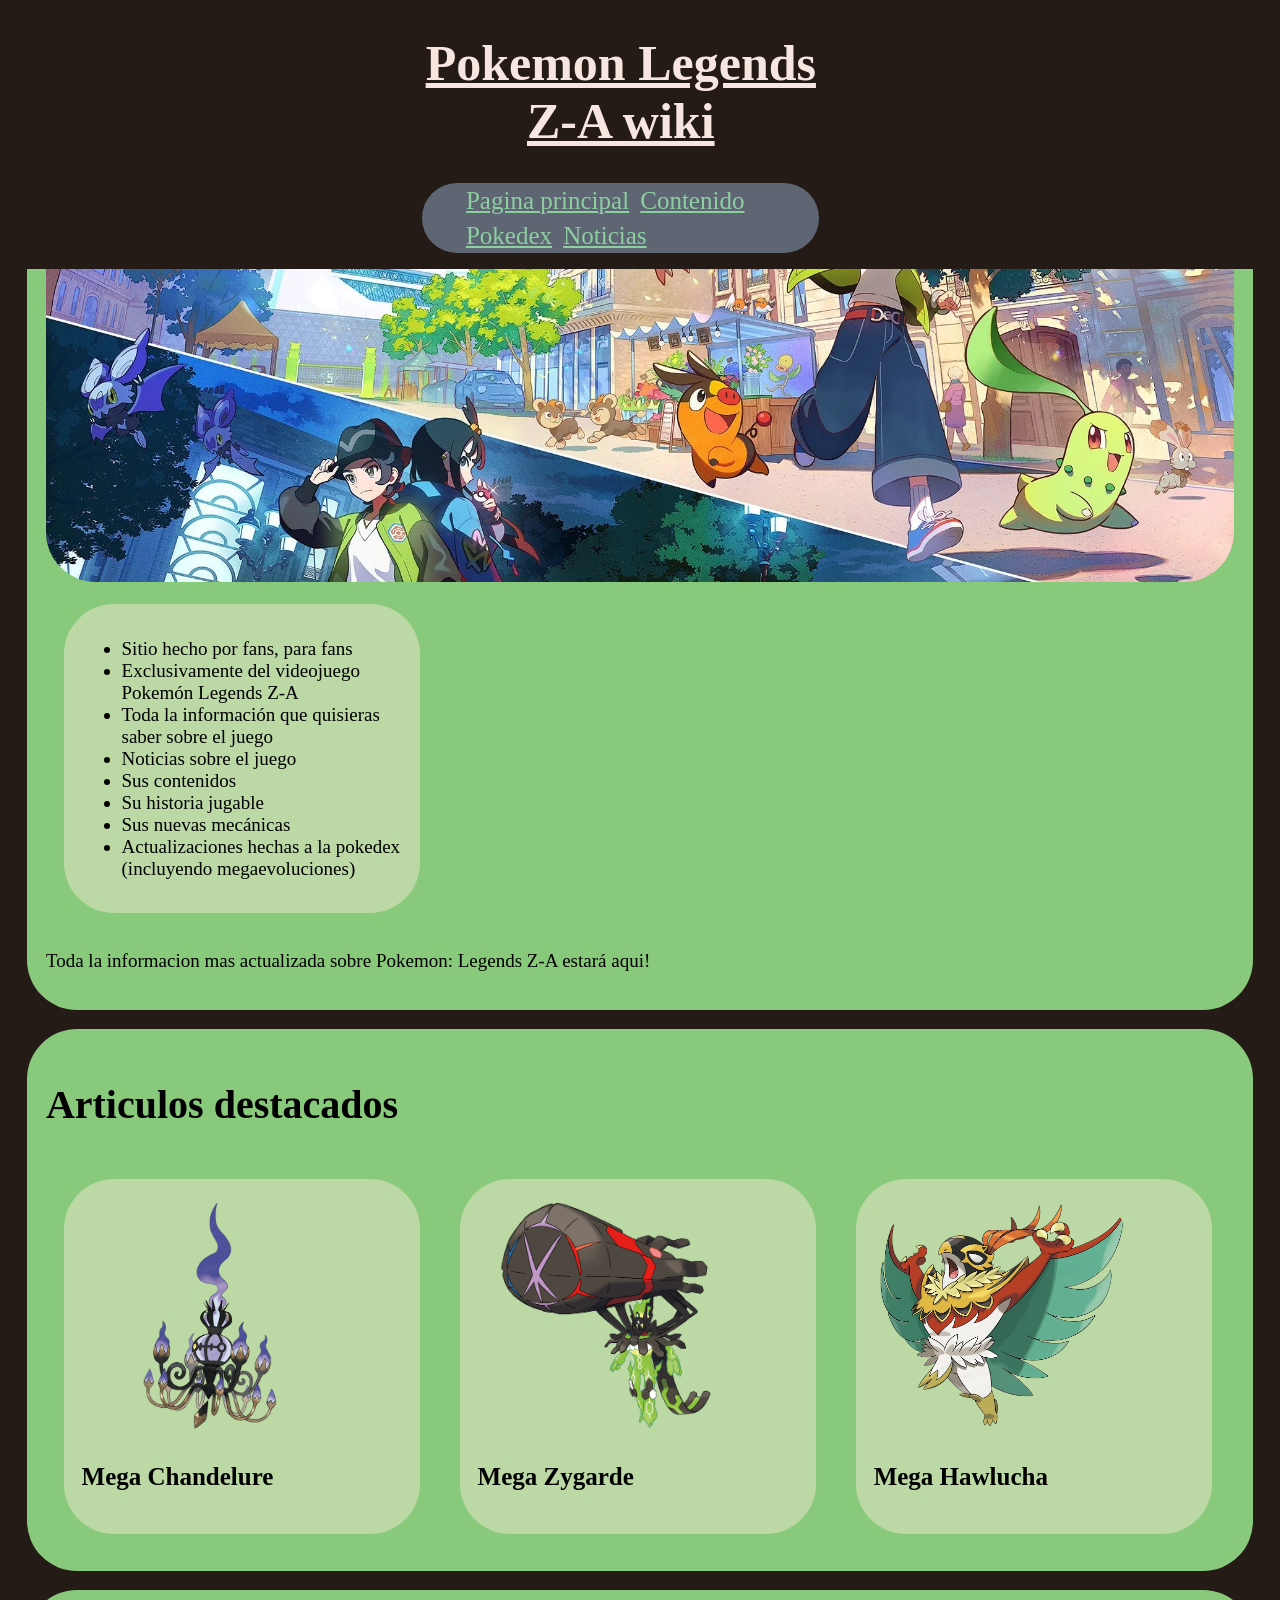
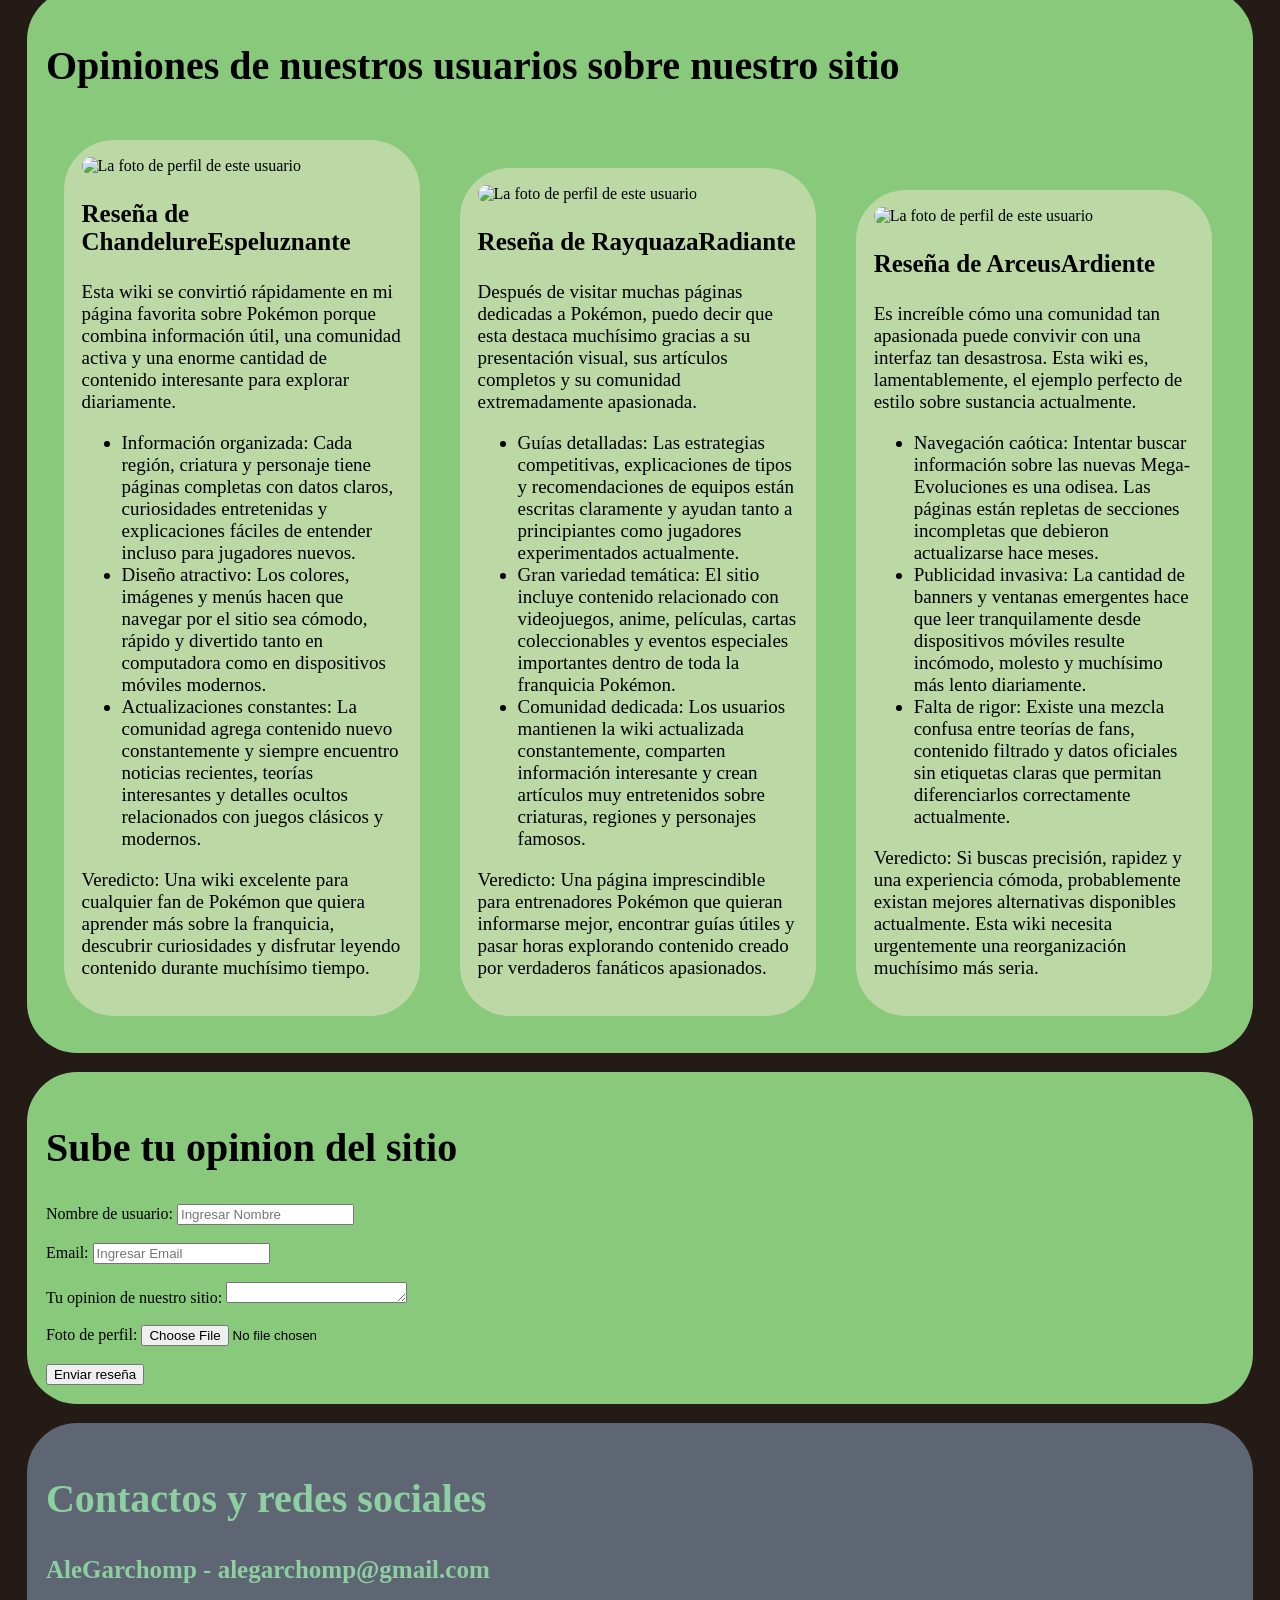
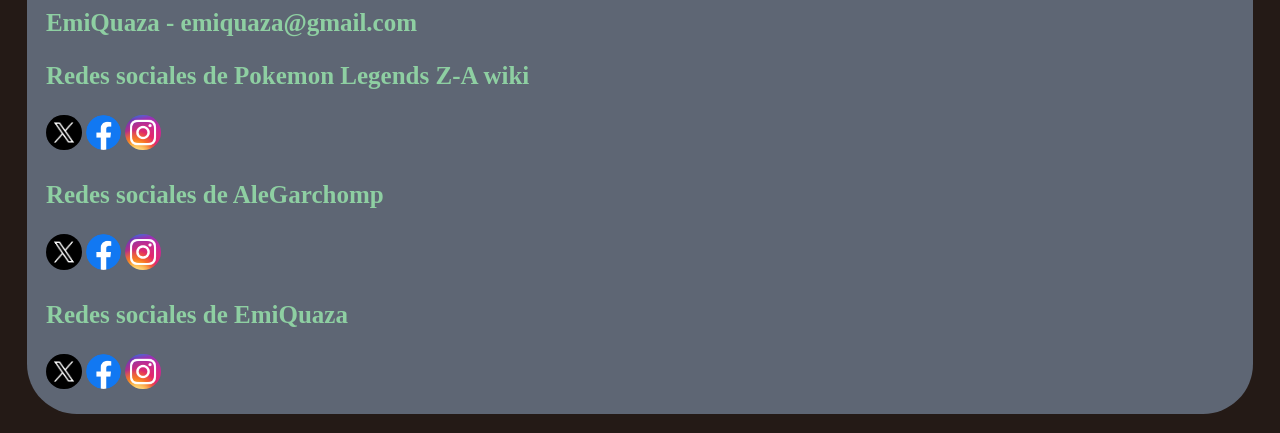
==== commit 33e50bc4: "Fix links and update image sources in index.html Updated links and images in the index.html file to " ====
--- a/index.html
+++ b/index.html
@@ -14,7 +14,7 @@
                 <li><a href="index.html">Pagina principal</a></li>
                 <li><a href="contenido.html">Contenido</a></li>
                 <li><a href="pokedex.html">Pokedex</a></li>
-                <li><a href="">Noticias</a></li>
+                <li><a href="noticias.html">Noticias</a></li>
             </ul>
         </nav>
     </header>
@@ -54,7 +54,7 @@
     <h2>Opiniones de nuestros usuarios sobre nuestro sitio</h2>
 
     <div class="ReseñaPositiva">
-        <img src="" alt="">
+        <img src="Imagenes/ChandelureEspeluznante.png" alt="La foto de perfil de este usuario">
         <h3>Reseña de ChandelureEspeluznante</h3>
 
         <p>Esta wiki se convirtió rápidamente en mi página favorita sobre Pokémon porque combina información útil, una comunidad activa y una enorme cantidad de contenido interesante para explorar diariamente.</p>
@@ -71,7 +71,7 @@
     </div>
 
     <div class="ReseñaPositiva">
-        <img src="" alt="">
+        <img src="Imagenes/RayquazaRadiante.png" alt="La foto de perfil de este usuario">
         <h3>Reseña de RayquazaRadiante</h3>
 
         <p>Después de visitar muchas páginas dedicadas a Pokémon, puedo decir que esta destaca muchísimo gracias a su presentación visual, sus artículos completos y su comunidad extremadamente apasionada.</p>
@@ -88,7 +88,7 @@
     </div>
 
     <div class="ReseñaNegativa">
-        <img src="" alt="">
+        <img src="Imagenes/ArceusArdiente.png" alt="La foto de perfil de este usuario">
         <h3>Reseña de ArceusArdiente</h3>
 
         <p>Es increíble cómo una comunidad tan apasionada puede convivir con una interfaz tan desastrosa. Esta wiki es, lamentablemente, el ejemplo perfecto de estilo sobre sustancia actualmente.</p>
--- a/style.css
+++ b/style.css
@@ -25,7 +25,10 @@
     margin: 1.5%;
     padding: 1.5%;
     display: inline-block;
-    width:27%;
+}
+main section div img
+{
+    width:80%;
 }
 h1
 {
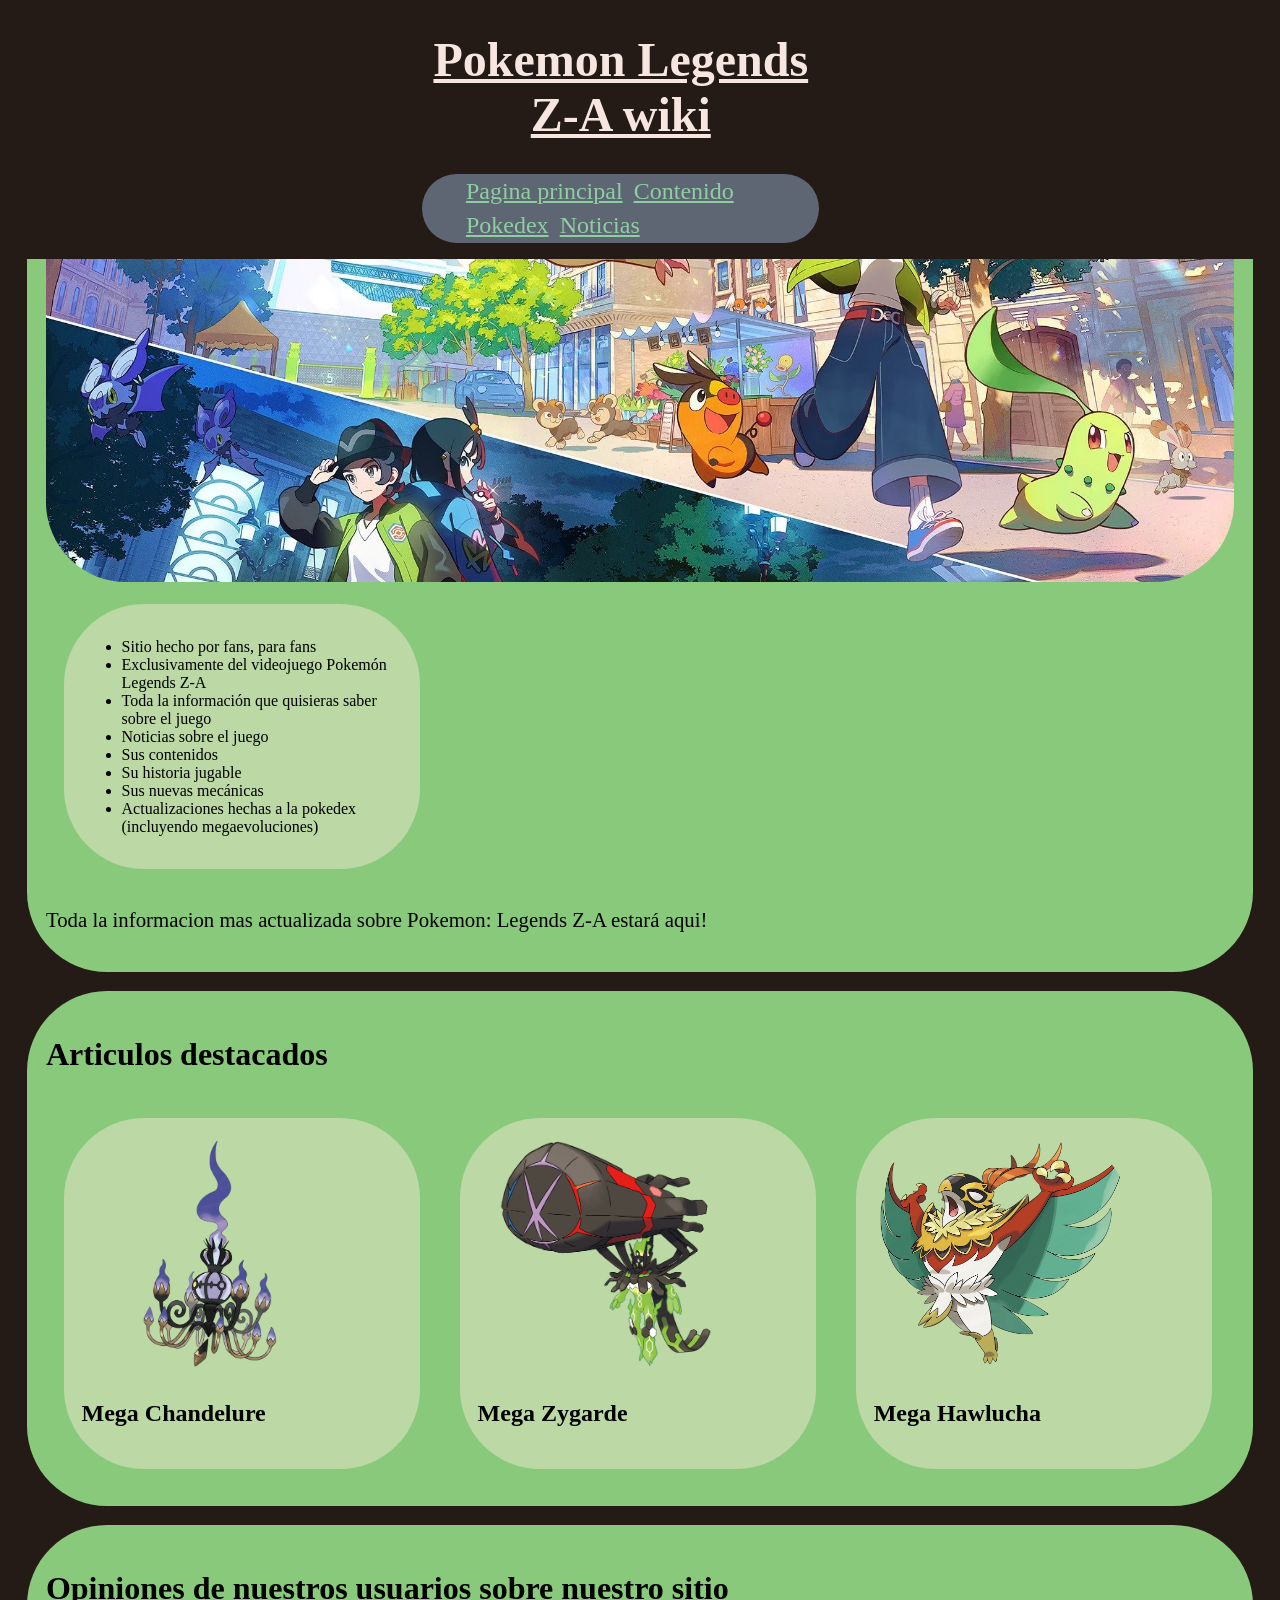
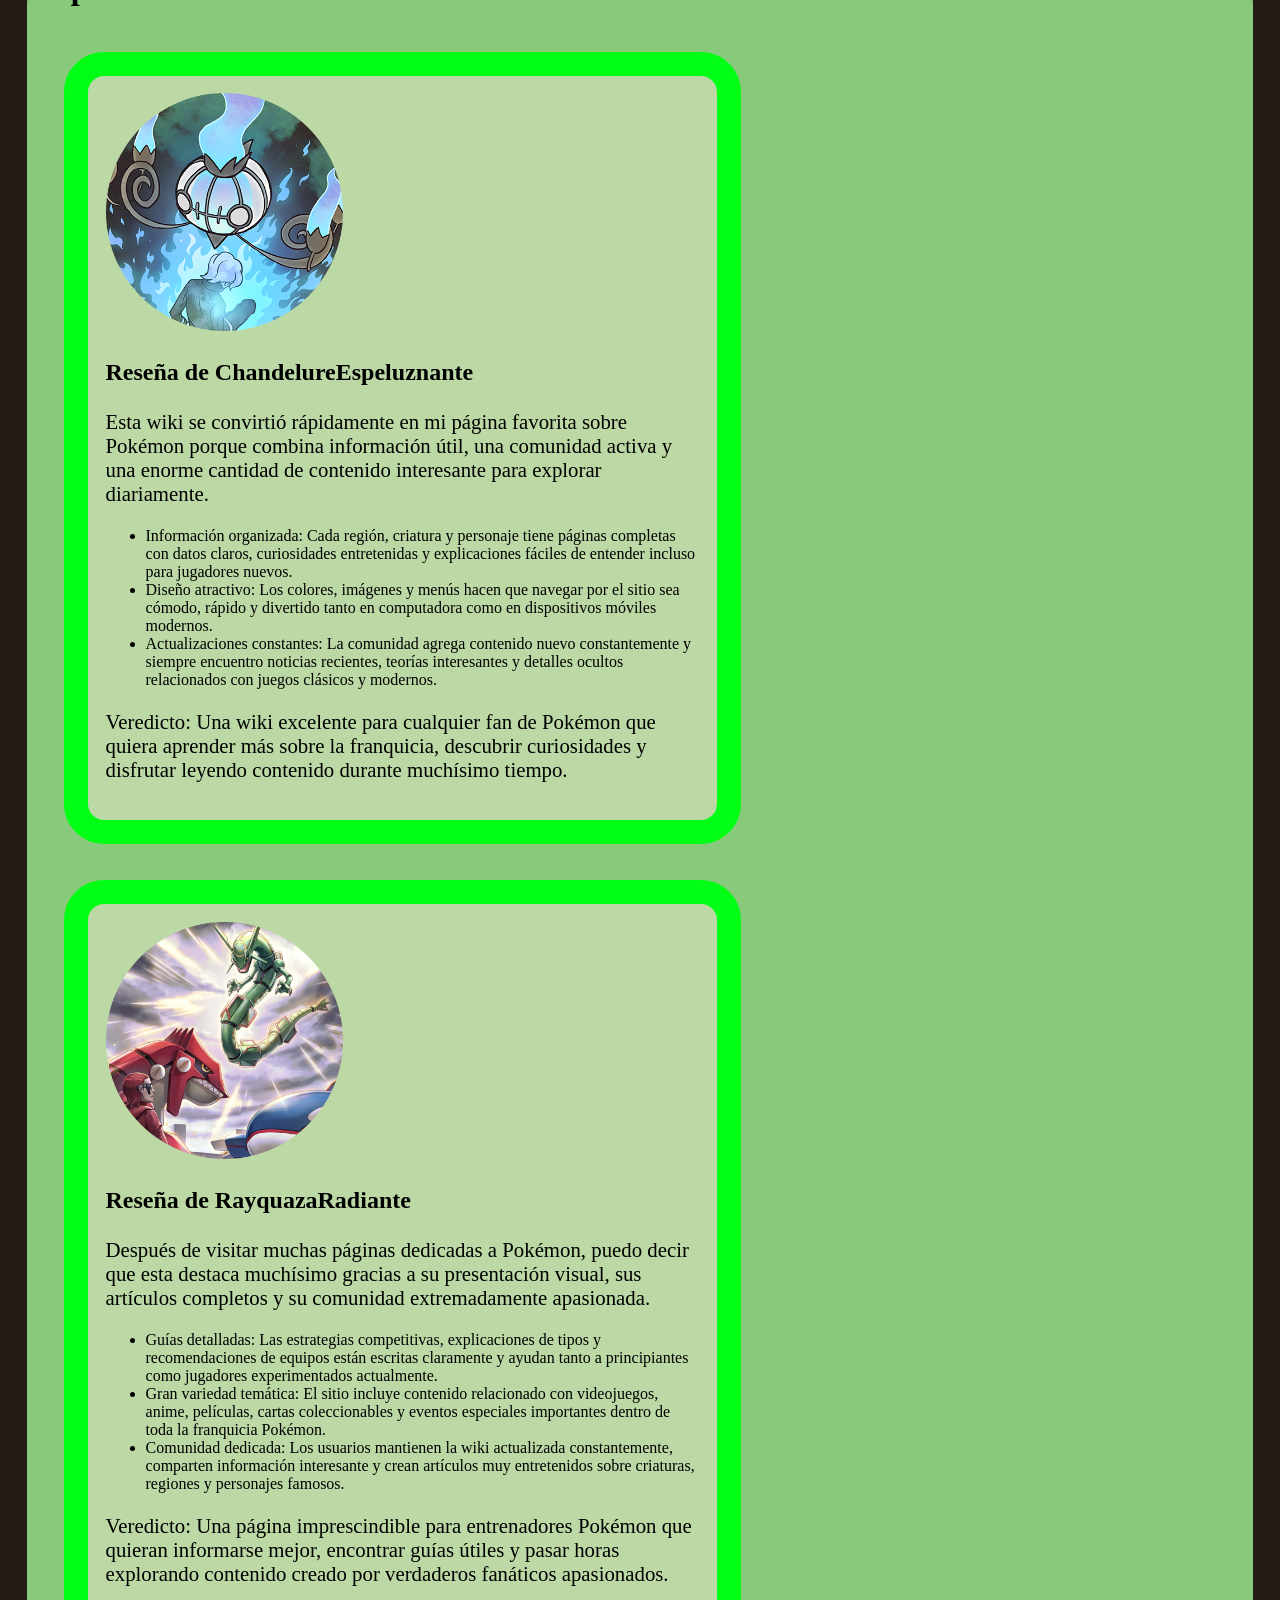
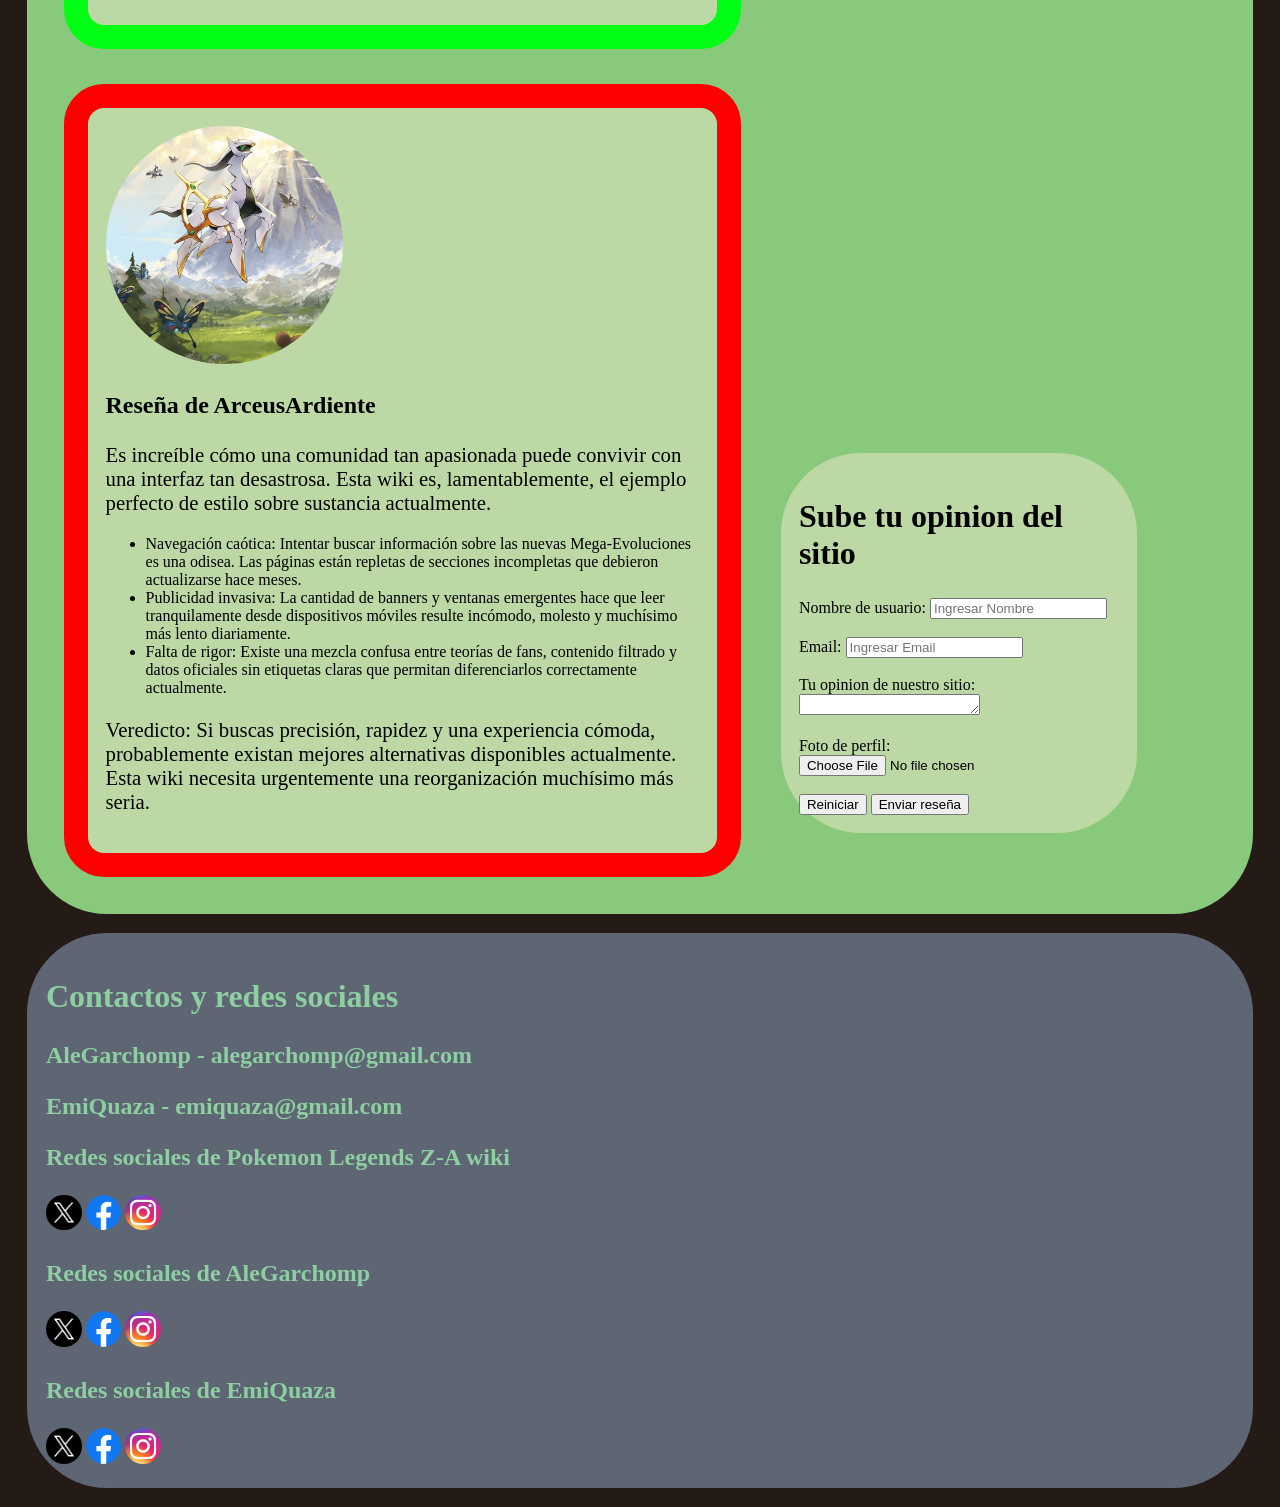
==== commit 657432bc: "Update index.html" ====
--- a/index.html
+++ b/index.html
@@ -103,12 +103,11 @@
 
         <p>Veredicto: Si buscas precisión, rapidez y una experiencia cómoda, probablemente existan mejores alternativas disponibles actualmente. Esta wiki necesita urgentemente una reorganización muchísimo más seria.</p>
     </div>
-</section>
-        </section>
-        <section>
+
+        <div class = "Form">
             <h2>Sube tu opinion del sitio</h2>
             <form method="post" action="index.html">
-            Nombre de usuario: <input type="text" name="nombreusuario" placeholder="Ingresar Nombre"/>
+            Nombre de usuario: <input type="text" name="nombre" placeholder="Ingresar Nombre"/>
             <br>
             <br>
             Email: <input type="text" name="email" placeholder="Ingresar Email"/>
@@ -121,9 +120,11 @@
             Foto de perfil: <input type="file" name="myFile">
             <br>
             <br>
+            <input type="reset" value="Reiniciar">
             <input type="submit" value="Enviar reseña">
             </form>
-        </section>
+        </div>
+    </section>
     </main>
     <footer>
         <h2>Contactos y redes sociales</h2>
--- a/style.css
+++ b/style.css
@@ -5,14 +5,14 @@
 section
 {
     background-color: #89c97b;
-    border-radius: 50px;
+    border-radius: 5em;
     margin: 1.5%;
     padding: 1.5%;
     clear:both;
 }
 img
 {
-    border-radius: 50px;
+    border-radius: 5em;
 }
 main section img
 {
@@ -21,7 +21,7 @@
 main section div
 {
     background-color: #bbd8a5;
-    border-radius: 50px;
+    border-radius: 5em;
     margin: 1.5%;
     padding: 1.5%;
     display: inline-block;
@@ -33,20 +33,26 @@
 h1
 {
     color: #f6e6df;
-    font-size: 50px;
+    font-size: 3em;
     text-align: center;
     text-decoration: underline;
 }
 h2
 {
     color: #000000;
-    font-size: 40px;
+    font-size: 2em;
     text-decoration: none;
 }
 h3
 {
     color: #000000;
-    font-size: 25px;
+    font-size: 1.5em;
+    text-decoration: none;
+}
+h4
+{
+    color: #000000;
+    font-size: 1em;
     text-decoration: none;
 }
 header nav ul li
@@ -57,7 +63,7 @@
 header nav
 {
     background-color: #5e6674;
-    border-radius: 50px;
+    border-radius: 5em;
 }
 header nav ul li a
 {
@@ -65,31 +71,49 @@
 }
 a
 {
-    font-size: 25px;
+    font-size: 1.5em;
 }
 li
 {
-    font-size: 19px;
+    font-size: 1em;
 }
 p
 {
-    font-size: 19px;
+    font-size: 1.3em;
 }
 .ReseñaNegativa
 {
-    height:20%;
+    border-radius: 2.5em;
+    border: 1.5em solid #ff0000;
+    clear:none;
+    width:50%;
+}
+.ReseñaNegativa img
+{
+    width:40%;
+}
+.ReseñaPositiva
+{
+    border-radius: 2.5em;
+    border: 1.5em solid #00ff15;
+    clear:none;
+    width:50%;
+}
+.ReseñaPositiva img
+{
+    width:40%;
 }
 footer
 {
     background-color: #5e6674;
-    border-radius: 50px;
+    border-radius: 5em;
     margin: 1.5%;
     padding: 1.5%;
 }
 footer img
 {
     width:3%;
-    border-radius: 100px;
+    border-radius: 10em;
 }
 main section img
 {
@@ -102,7 +126,7 @@
 main section div
 {
     background-color: #bbd8a5;
-    border-radius: 50px;
+    border-radius: 5em;
     margin: 1.5%;
     padding: 1.5%;
     display: inline-block;
@@ -132,3 +156,15 @@
 {
     width:50%;
 }
+.Mecanicas div img
+{
+    width:100%;
+}
+.Contenido img
+{
+    width:50%;
+}
+.Noticia img
+{
+    width:65%
+}
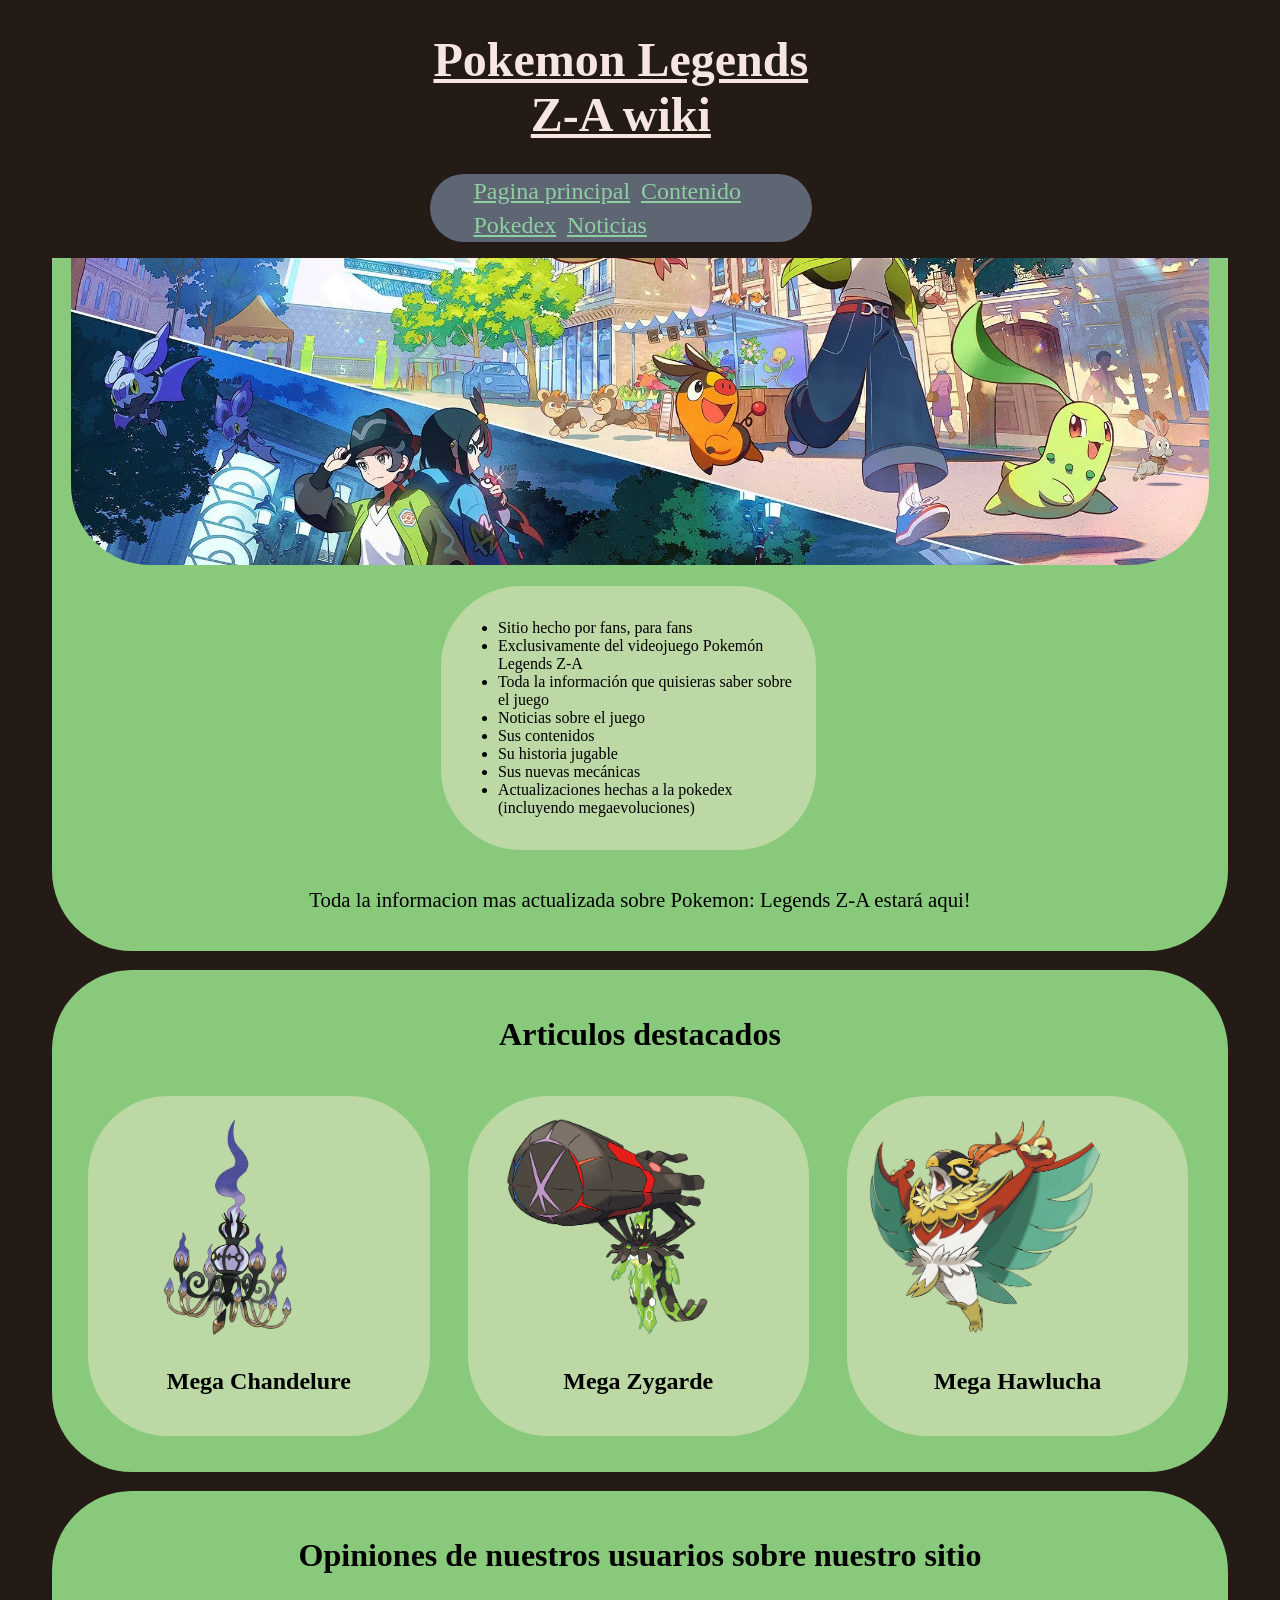
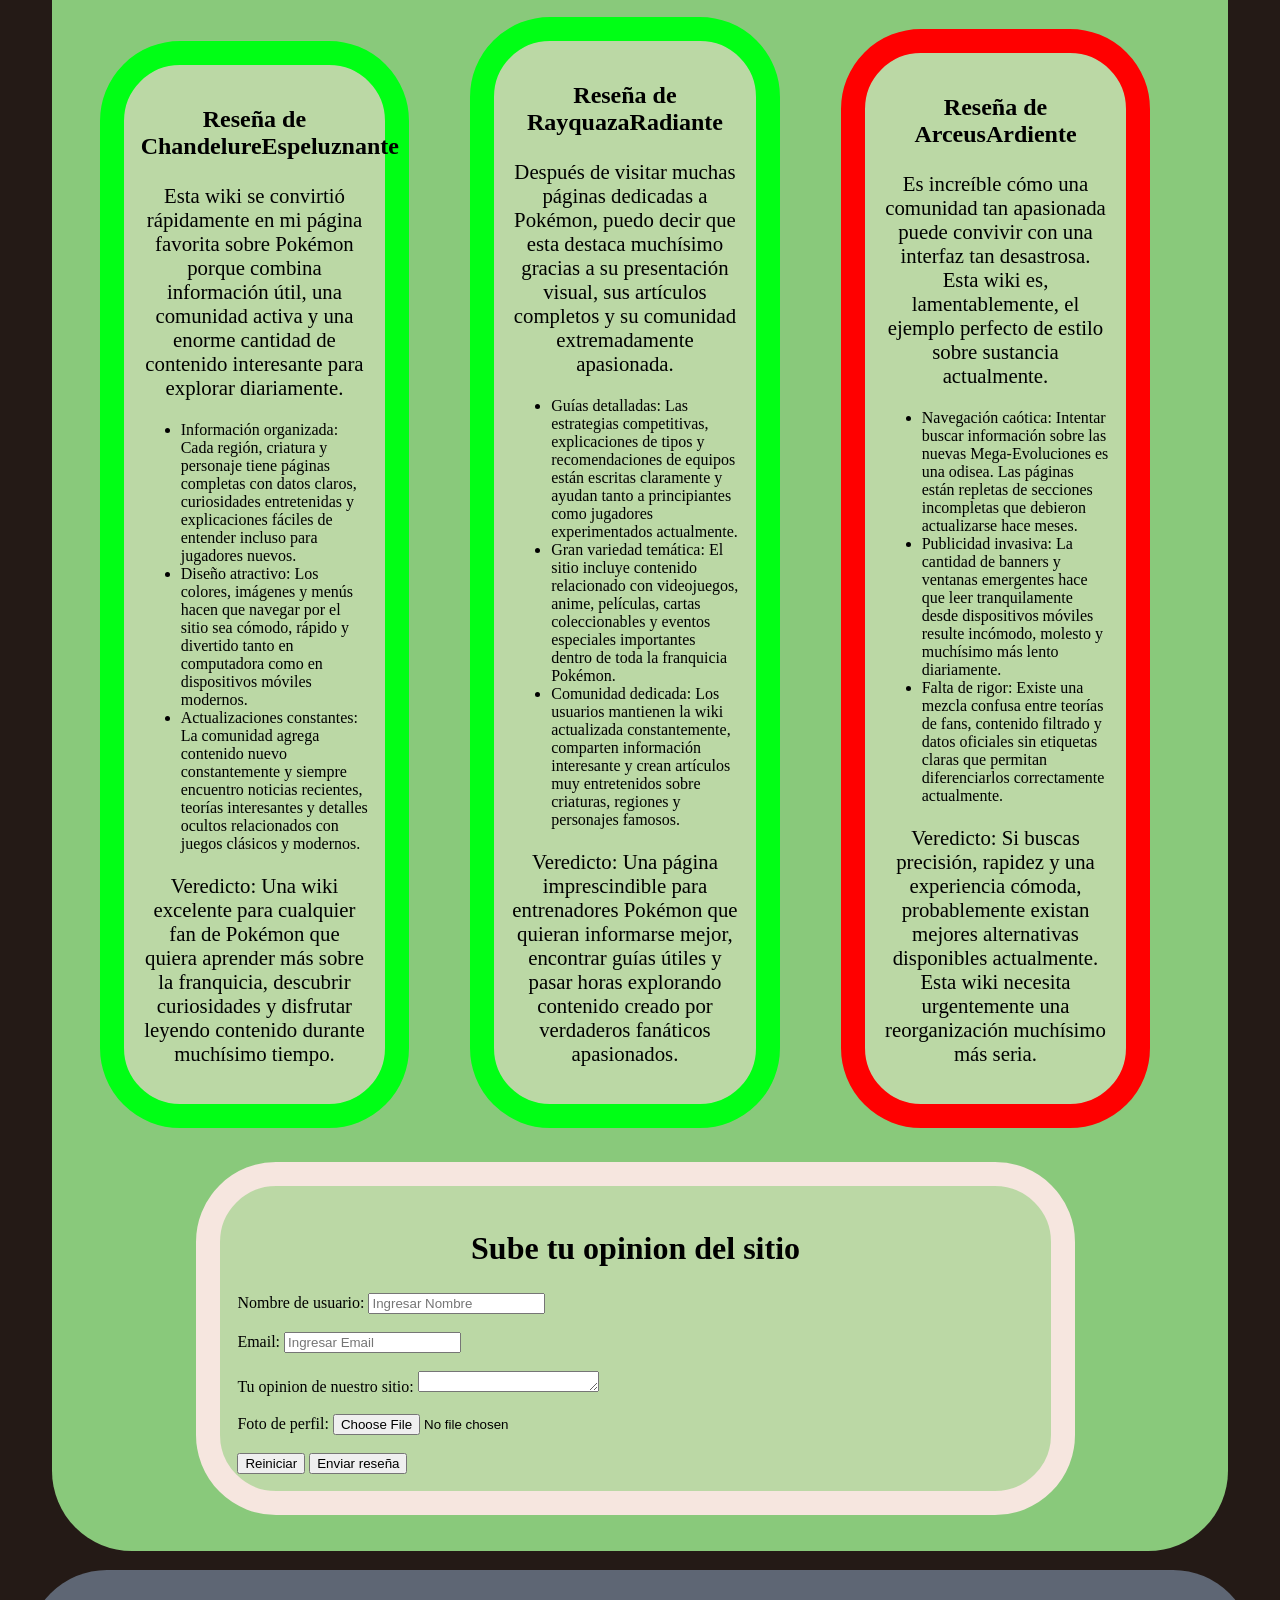
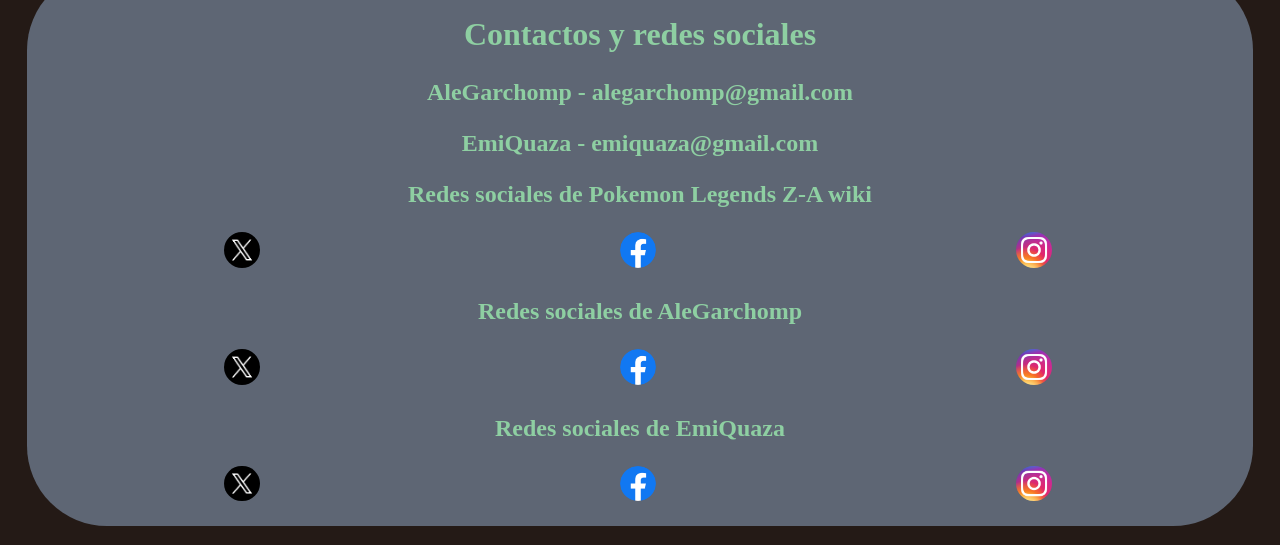
==== commit a959c774: "Remove profile images from user reviews Removed user profile images from positive and negative revie" ====
--- a/index.html
+++ b/index.html
@@ -21,7 +21,7 @@
     <main>
         <section>
             <img src="Imagenes/Portada.png" alt="Imagen promocional del juego">
-            <div>
+            <div class="Explicacion">
                 <ul>
                     <li>Sitio hecho por fans, para fans</li>
                     <li>Exclusivamente del videojuego Pokemón Legends Z-A</li>
@@ -54,7 +54,6 @@
     <h2>Opiniones de nuestros usuarios sobre nuestro sitio</h2>
 
     <div class="ReseñaPositiva">
-        <img src="Imagenes/ChandelureEspeluznante.png" alt="La foto de perfil de este usuario">
         <h3>Reseña de ChandelureEspeluznante</h3>
 
         <p>Esta wiki se convirtió rápidamente en mi página favorita sobre Pokémon porque combina información útil, una comunidad activa y una enorme cantidad de contenido interesante para explorar diariamente.</p>
@@ -71,7 +70,6 @@
     </div>
 
     <div class="ReseñaPositiva">
-        <img src="Imagenes/RayquazaRadiante.png" alt="La foto de perfil de este usuario">
         <h3>Reseña de RayquazaRadiante</h3>
 
         <p>Después de visitar muchas páginas dedicadas a Pokémon, puedo decir que esta destaca muchísimo gracias a su presentación visual, sus artículos completos y su comunidad extremadamente apasionada.</p>
@@ -88,7 +86,6 @@
     </div>
 
     <div class="ReseñaNegativa">
-        <img src="Imagenes/ArceusArdiente.png" alt="La foto de perfil de este usuario">
         <h3>Reseña de ArceusArdiente</h3>
 
         <p>Es increíble cómo una comunidad tan apasionada puede convivir con una interfaz tan desastrosa. Esta wiki es, lamentablemente, el ejemplo perfecto de estilo sobre sustancia actualmente.</p>
--- a/style.css
+++ b/style.css
@@ -9,6 +9,9 @@
     margin: 1.5%;
     padding: 1.5%;
     clear:both;
+    margin-left: 3.5%;
+    margin-right: 3.5%;
+    width:90%;
 }
 img
 {
@@ -18,13 +21,19 @@
 {
     width: 100%;
 }
-main section div
+section div
 {
     background-color: #bbd8a5;
     border-radius: 5em;
     margin: 1.5%;
     padding: 1.5%;
     display: inline-block;
+}
+.Explicacion
+{
+    width:30%;
+    margin-left: 32.5%;
+    margin-right: 32.5%;
 }
 main section div img
 {
@@ -41,18 +50,21 @@
 {
     color: #000000;
     font-size: 2em;
+    text-align: center;
     text-decoration: none;
 }
 h3
 {
     color: #000000;
     font-size: 1.5em;
+    text-align: center;
     text-decoration: none;
 }
 h4
 {
     color: #000000;
     font-size: 1em;
+    text-align: center;
     text-decoration: none;
 }
 header nav ul li
@@ -80,28 +92,31 @@
 p
 {
     font-size: 1.3em;
+    text-align: center;
 }
 .ReseñaNegativa
 {
-    border-radius: 2.5em;
+    width:20%;
     border: 1.5em solid #ff0000;
-    clear:none;
-    width:50%;
+    margin-left: 2.5%;
+    margin-right: 2.5%;
 }
 .ReseñaNegativa img
 {
-    width:40%;
+    width:20%;
+    margin: 2%;
 }
 .ReseñaPositiva
 {
-    border-radius: 2.5em;
+    width:20%;
     border: 1.5em solid #00ff15;
-    clear:none;
-    width:50%;
+    margin-left: 2.5%;
+    margin-right: 2.5%;
 }
 .ReseñaPositiva img
 {
-    width:40%;
+    width:20%;
+    margin: 2%;
 }
 footer
 {
@@ -114,6 +129,8 @@
 {
     width:3%;
     border-radius: 10em;
+    margin-left: 15%;
+    margin-right: 15%;
 }
 main section img
 {
@@ -137,8 +154,8 @@
     top: 0;
     left: 0;
     background-color: #241a16;
-    padding-right: 36%;
-    padding-left: 33%;
+    padding-right: 36.6%;
+    padding-left: 33.6%;
 }
 footer h2
 {
@@ -164,7 +181,18 @@
 {
     width:50%;
 }
+.Noticia
+{
+    width:75%;
+}
 .Noticia img
 {
     width:65%
 }
+.Form
+{
+    width:70%;
+    border: 1.5em solid #f6e6df;
+    margin-left: 11%;
+    margin-right: 11%;
+}
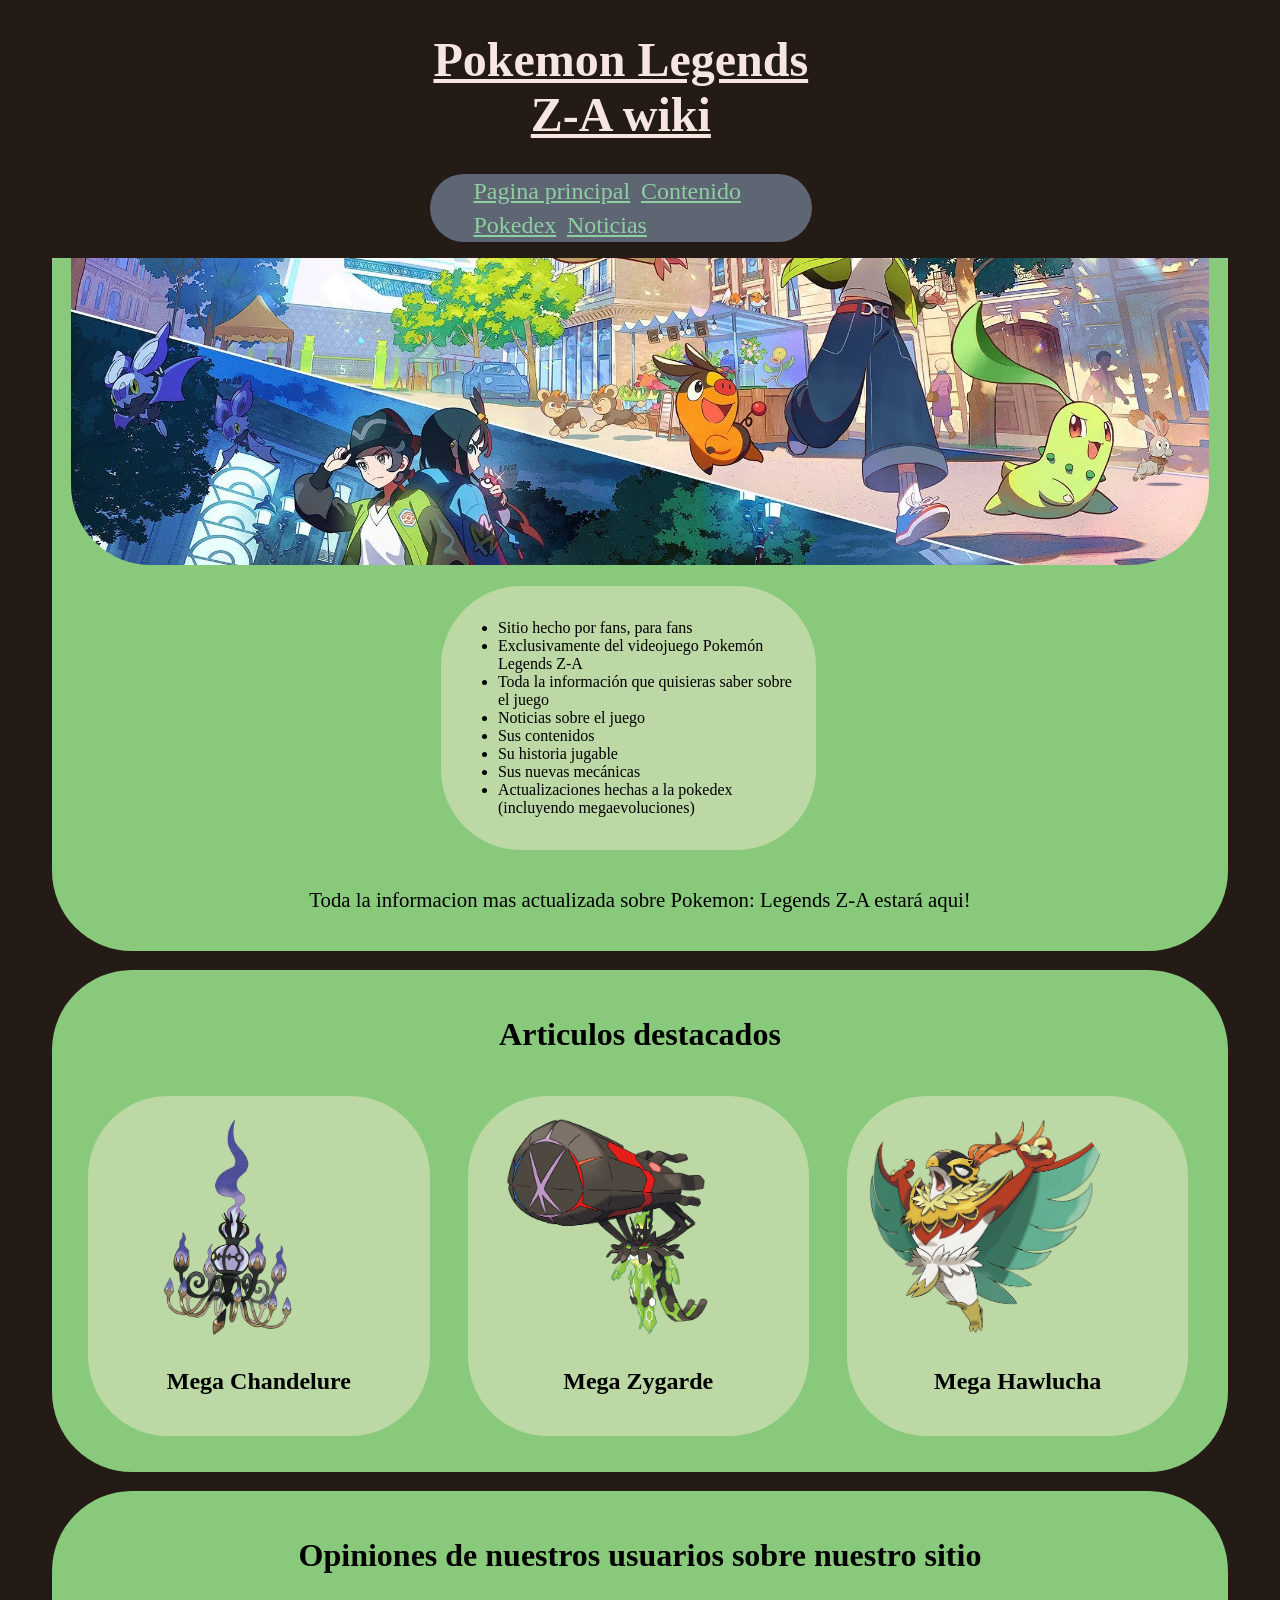
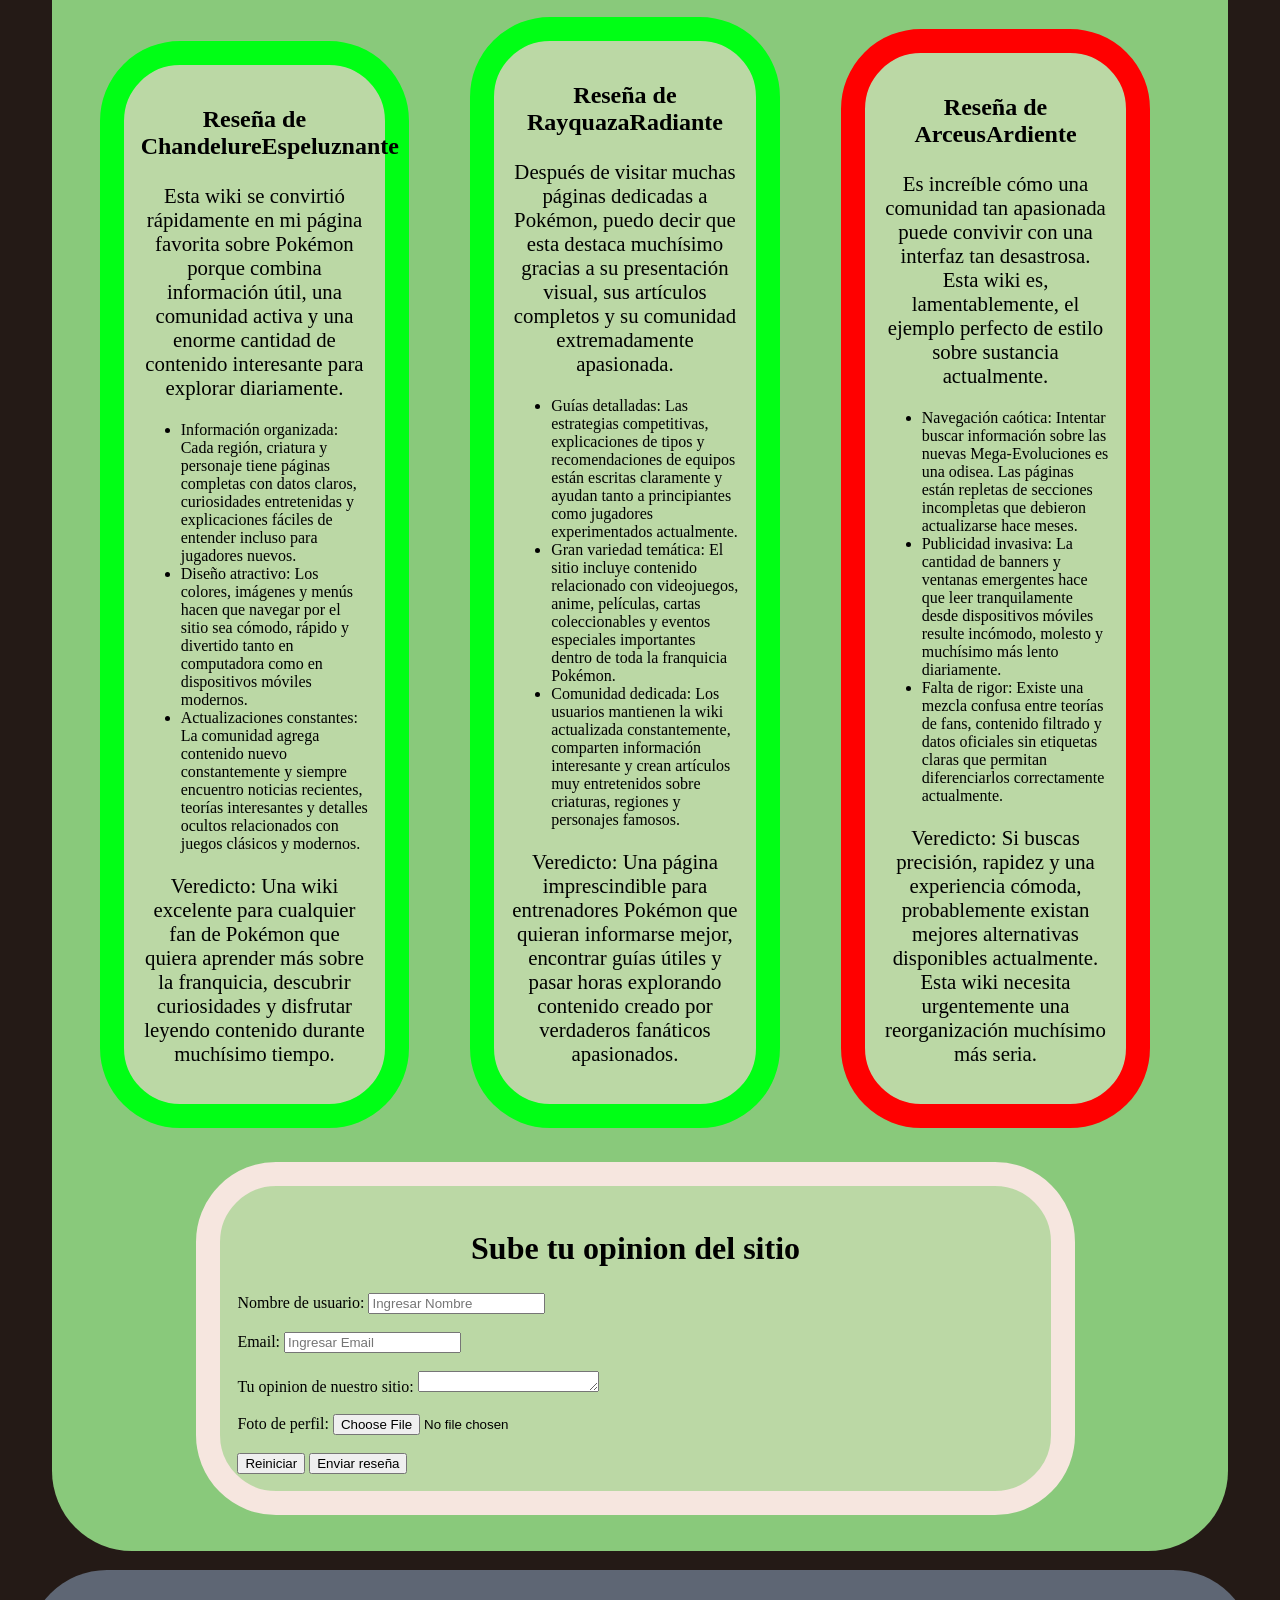
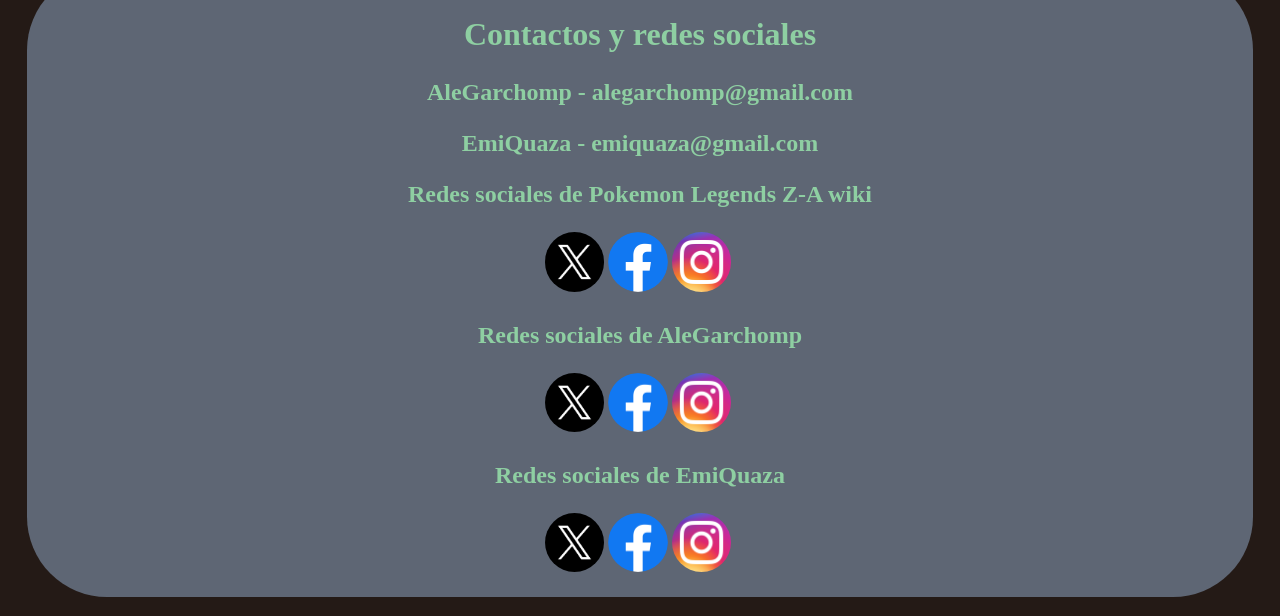
==== commit 97422ce9: "Refactor footer section to use articles for links" ====
--- a/index.html
+++ b/index.html
@@ -123,23 +123,29 @@
         </div>
     </section>
     </main>
-    <footer>
+        <footer>
         <h2>Contactos y redes sociales</h2>
         <h3>AleGarchomp - alegarchomp@gmail.com</h3>
         <h3>EmiQuaza - emiquaza@gmail.com</h3>
 
         <h3>Redes sociales de Pokemon Legends Z-A wiki</h3>
-        <a href=""><img src="Imagenes/X.jpg"></a>
-        <a href=""><img src="Imagenes/Facebook.png"></a>
-        <a href=""><img src="Imagenes/Instagram.png"></a>
+        <article>
+            <a href=""><img src="Imagenes/X.jpg"></a>
+            <a href=""><img src="Imagenes/Facebook.png"></a>
+            <a href=""><img src="Imagenes/Instagram.png"></a>    
+        </article>
         <h3>Redes sociales de AleGarchomp</h3>
-        <a href=""><img src="Imagenes/X.jpg"></a>
-        <a href=""><img src="Imagenes/Facebook.png"></a>
-        <a href=""><img src="Imagenes/Instagram.png"></a>
+        <article>
+            <a href=""><img src="Imagenes/X.jpg"></a>
+            <a href=""><img src="Imagenes/Facebook.png"></a>
+            <a href=""><img src="Imagenes/Instagram.png"></a>    
+        </article>
         <h3>Redes sociales de EmiQuaza</h3>
-        <a href=""><img src="Imagenes/X.jpg"></a>
-        <a href=""><img src="Imagenes/Facebook.png"></a>
-        <a href=""><img src="Imagenes/Instagram.png"></a>
+        <article>
+            <a href=""><img src="Imagenes/X.jpg"></a>
+            <a href=""><img src="Imagenes/Facebook.png"></a>
+            <a href=""><img src="Imagenes/Instagram.png"></a>    
+        </article>
     </footer>
 </body>
 </html>
--- a/style.css
+++ b/style.css
@@ -127,10 +127,14 @@
 }
 footer img
 {
-    width:3%;
-    border-radius: 10em;
-    margin-left: 15%;
-    margin-right: 15%;
+    width:10%;
+    border-radius:10em;
+}
+article
+{
+    width:50%;
+    margin-left:42%;
+    margin-right:42%;
 }
 main section img
 {
@@ -171,23 +175,32 @@
 }
 .Mecanicas div
 {
+    width: 50%;
+    margin-left: 25%;
+    margin-right: 25%;
+}
+.Mecanicas div img
+{
+    width:100%;
+}
+.Contenido img
+{
     width:50%;
-}
-.Mecanicas div img
-{
-    width:100%;
-}
-.Contenido img
-{
-    width:50%;
+    margin-left: 25%;
+    margin-right: 25%;
+
 }
 .Noticia
 {
     width:75%;
+    margin-left: 12.5%;
+    margin-right: 12.5%;
 }
 .Noticia img
 {
-    width:65%
+    width:65%;
+    margin-left: 17.5%;
+    margin-right: 17.5%;
 }
 .Form
 {
